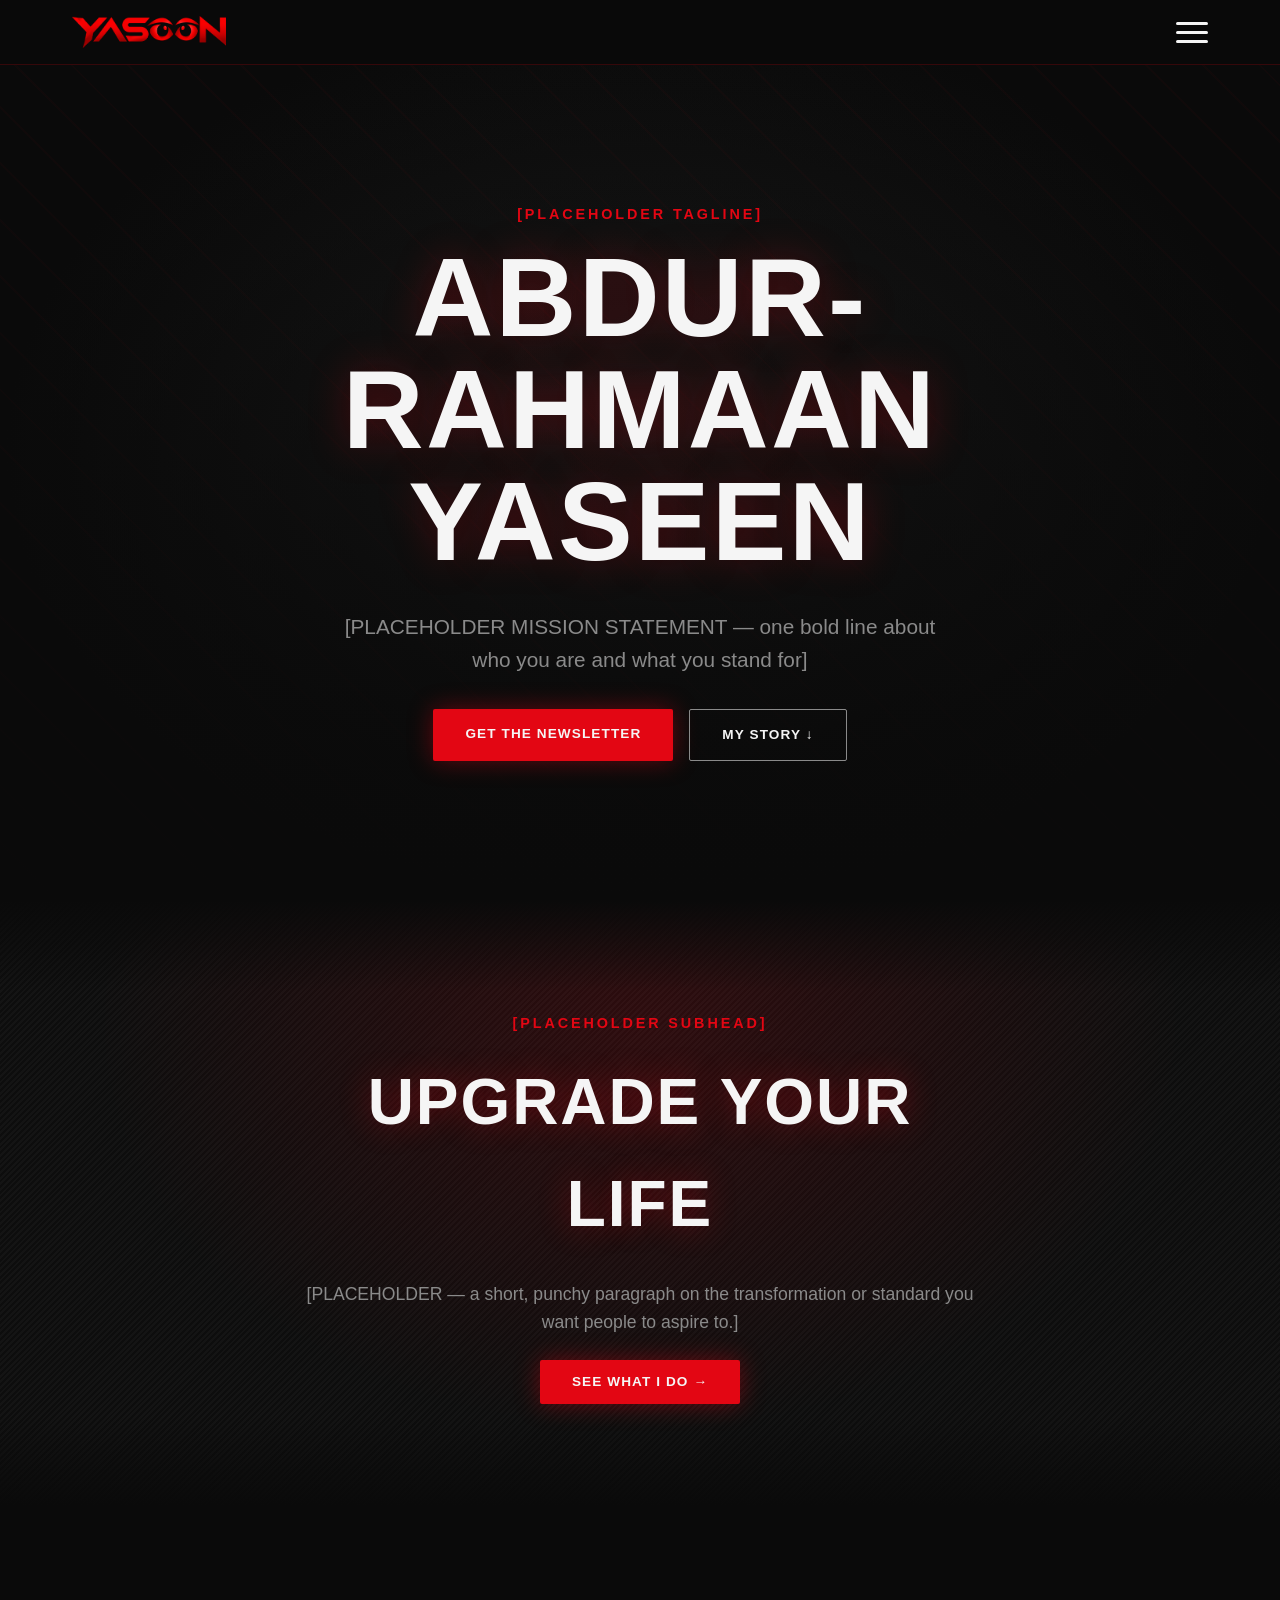
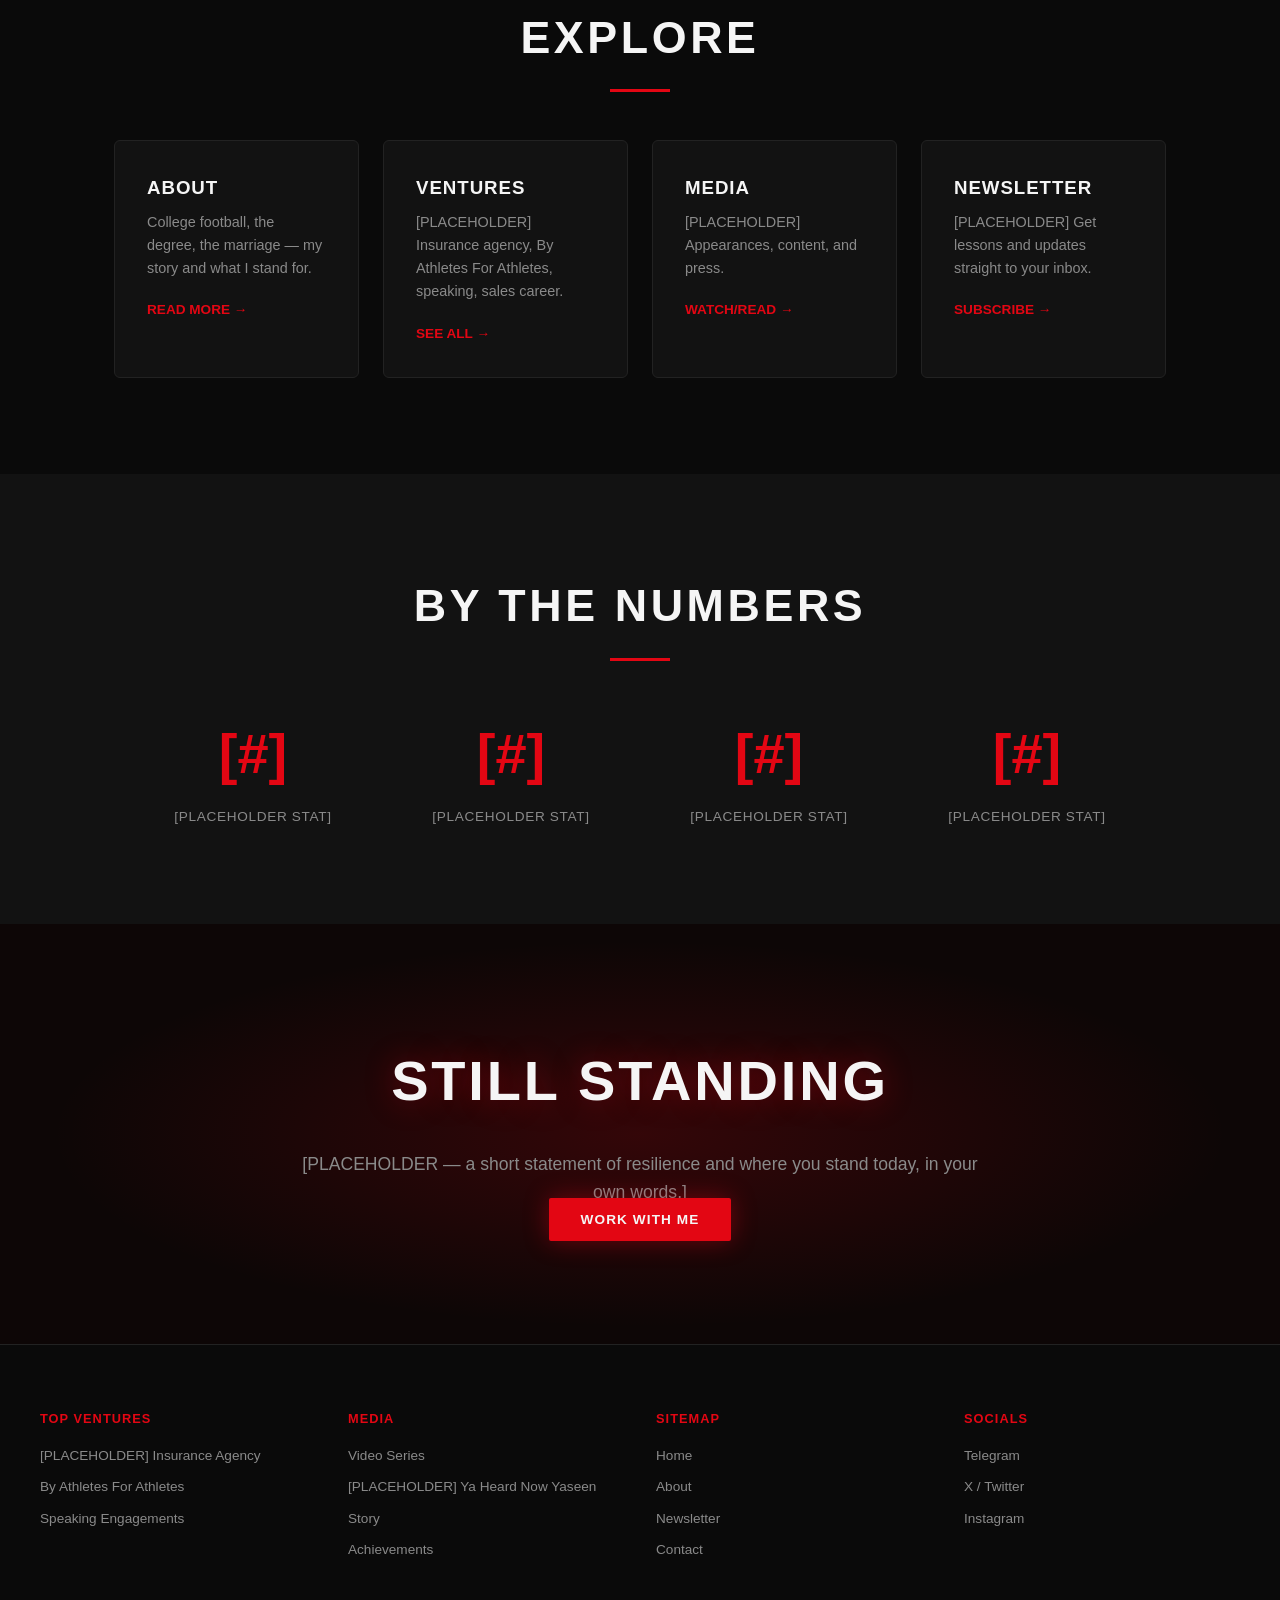
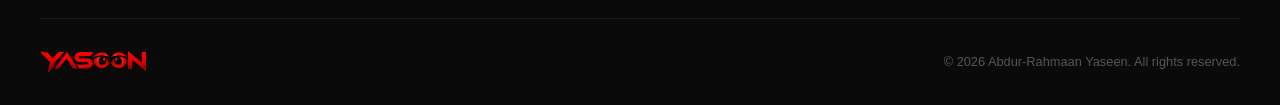
==== index.html @ 21b54020 "Replace nav links with hamburger dropdown menu in header" ====
<!DOCTYPE html>
<html lang="en">
<head>
<meta charset="UTF-8">
<meta name="viewport" content="width=device-width, initial-scale=1.0">
<title>Abdur-Rahmaan Yaseen</title>
<link rel="stylesheet" href="style.css">
<link rel="icon" type="image/svg+xml" href="assets/favicon.svg">
</head>
<body>

<header class="site-header">
  <div class="header-inner">
    <a class="logo" href="index.html"><img src="assets/logo.png" alt="YAS👀N" class="logo-img"></a>
    <button class="nav-toggle" aria-label="Toggle menu" aria-expanded="false">
      <span></span><span></span><span></span>
    </button>
    <nav class="main-nav">
      <a href="about.html">About</a>
      <a href="ventures.html">Ventures</a>
      <a href="media.html">Media</a>
      <a href="newsletter.html">Newsletter</a>
      <a href="contact.html" class="cta-link">Contact</a>
    </nav>
  </div>
</header>

<section id="top" class="hero">
  <div class="hero-overlay"></div>
  <div class="hero-content">
    <p class="eyebrow">[PLACEHOLDER TAGLINE]</p>
    <h1>ABDUR-RAHMAAN<br>YASEEN</h1>
    <p class="hero-mission">[PLACEHOLDER MISSION STATEMENT — one bold line about who you are and what you stand for]</p>
    <div class="hero-cta">
      <a href="newsletter.html" class="btn btn-primary">Get The Newsletter</a>
      <a href="about.html" class="btn btn-ghost">My Story ↓</a>
    </div>
  </div>
</section>

<section class="upgrade">
  <div class="upgrade-overlay"></div>
  <div class="upgrade-content">
    <p class="eyebrow">[PLACEHOLDER SUBHEAD]</p>
    <h2>UPGRADE YOUR LIFE</h2>
    <p class="upgrade-text">[PLACEHOLDER — a short, punchy paragraph on the transformation or standard you want people to aspire to.]</p>
    <a href="ventures.html" class="btn btn-primary">See What I Do →</a>
  </div>
</section>

<section class="nav-cards">
  <h2 class="section-title">Explore</h2>
  <div class="nav-card-grid">
    <a href="about.html" class="nav-card">
      <h3>About</h3>
      <p>College football, the degree, the marriage — my story and what I stand for.</p>
      <span class="nav-card-link">Read More →</span>
    </a>
    <a href="ventures.html" class="nav-card">
      <h3>Ventures</h3>
      <p>[PLACEHOLDER] Insurance agency, By Athletes For Athletes, speaking, sales career.</p>
      <span class="nav-card-link">See All →</span>
    </a>
    <a href="media.html" class="nav-card">
      <h3>Media</h3>
      <p>[PLACEHOLDER] Appearances, content, and press.</p>
      <span class="nav-card-link">Watch/Read →</span>
    </a>
    <a href="newsletter.html" class="nav-card">
      <h3>Newsletter</h3>
      <p>[PLACEHOLDER] Get lessons and updates straight to your inbox.</p>
      <span class="nav-card-link">Subscribe →</span>
    </a>
  </div>
</section>

<section id="achievements" class="achievements">
  <h2 class="section-title">By The Numbers</h2>
  <div class="stat-grid">
    <div class="stat"><span class="stat-num">[#]</span><span class="stat-label">[PLACEHOLDER STAT]</span></div>
    <div class="stat"><span class="stat-num">[#]</span><span class="stat-label">[PLACEHOLDER STAT]</span></div>
    <div class="stat"><span class="stat-num">[#]</span><span class="stat-label">[PLACEHOLDER STAT]</span></div>
    <div class="stat"><span class="stat-num">[#]</span><span class="stat-label">[PLACEHOLDER STAT]</span></div>
  </div>
</section>

<section class="reaffirm">
  <div class="reaffirm-overlay"></div>
  <div class="reaffirm-content">
    <h2>STILL STANDING</h2>
    <p class="reaffirm-text">[PLACEHOLDER — a short statement of resilience and where you stand today, in your own words.]</p>
    <a href="contact.html" class="btn btn-primary">Work With Me</a>
  </div>
</section>

<footer class="site-footer">
  <div class="footer-inner">
    <div class="footer-col">
      <h4>Top Ventures</h4>
      <a href="ventures.html">[PLACEHOLDER] Insurance Agency</a>
      <a href="https://byathletesforathletes.com" target="_blank" rel="noopener">By Athletes For Athletes</a>
      <a href="ventures.html">Speaking Engagements</a>
    </div>
    <div class="footer-col">
      <h4>Media</h4>
      <a href="media.html">Video Series</a>
      <a href="media.html#yhys">[PLACEHOLDER] Ya Heard Now Yaseen</a>
      <a href="about.html">Story</a>
      <a href="index.html#achievements">Achievements</a>
    </div>
    <div class="footer-col">
      <h4>Sitemap</h4>
      <a href="index.html">Home</a>
      <a href="about.html">About</a>
      <a href="newsletter.html">Newsletter</a>
      <a href="contact.html">Contact</a>
    </div>
    <div class="footer-col">
      <h4>Socials</h4>
      <a href="https://t.me/abdurryaseen" target="_blank" rel="noopener">Telegram</a>
      <a href="https://x.com/abdurryaseen" target="_blank" rel="noopener">X / Twitter</a>
      <a href="https://instagram.com/abdurryaseen" target="_blank" rel="noopener">Instagram</a>
    </div>
  </div>
  <div class="footer-bottom">
    <span class="logo"><img src="assets/logo.png" alt="YAS👀N" class="logo-img"></span>
    <span class="copyright">© <span id="year"></span> Abdur-Rahmaan Yaseen. All rights reserved.</span>
  </div>
</footer>

<script src="script.js"></script>
</body>
</html>
---- style.css ----
:root {
  --black: #0a0a0a;
  --dark: #121212;
  --crimson: #e30613;
  --crimson-dim: #8a0410;
  --gray: #8a8a8a;
  --white: #f5f5f5;
}

* { margin: 0; padding: 0; box-sizing: border-box; }

body {
  background: var(--black);
  color: var(--white);
  font-family: 'Helvetica Neue', Arial, sans-serif;
  line-height: 1.6;
}

.section-title {
  text-align: center;
  font-size: clamp(1.8rem, 4vw, 2.8rem);
  text-transform: uppercase;
  letter-spacing: 0.08em;
  margin-bottom: 3rem;
  position: relative;
}

.section-title::after {
  content: "";
  display: block;
  width: 60px;
  height: 3px;
  background: var(--crimson);
  margin: 1rem auto 0;
}

/* Header */
.site-header {
  position: fixed;
  top: 0; left: 0; right: 0;
  z-index: 100;
  background: rgba(10,10,10,0.85);
  backdrop-filter: blur(6px);
  border-bottom: 1px solid rgba(227,6,19,0.2);
}

.header-inner {
  max-width: 1200px;
  margin: 0 auto;
  display: flex;
  align-items: center;
  justify-content: space-between;
  padding: 1rem 2rem;
}

.logo {
  font-weight: 800;
  letter-spacing: 0.1em;
  color: var(--white);
  text-decoration: none;
  font-size: 1.1rem;
  display: inline-flex;
  align-items: center;
}

.logo-img {
  height: 32px;
  width: auto;
  display: block;
}

.footer-bottom .logo-img { height: 22px; }

.nav-toggle {
  display: flex;
  flex-direction: column;
  justify-content: center;
  gap: 6px;
  width: 32px;
  height: 24px;
  background: none;
  border: none;
  padding: 0;
  cursor: pointer;
  z-index: 110;
}

.nav-toggle span {
  display: block;
  width: 100%;
  height: 3px;
  background: var(--white);
  border-radius: 2px;
  transition: transform 0.25s ease, opacity 0.2s ease;
}

.nav-toggle.open span:nth-child(1) { transform: translateY(9px) rotate(45deg); }
.nav-toggle.open span:nth-child(2) { opacity: 0; }
.nav-toggle.open span:nth-child(3) { transform: translateY(-9px) rotate(-45deg); }

.main-nav {
  position: absolute;
  top: 100%;
  left: 0;
  right: 0;
  display: none;
  flex-direction: column;
  align-items: stretch;
  background: rgba(10,10,10,0.97);
  backdrop-filter: blur(8px);
  border-bottom: 1px solid rgba(227,6,19,0.2);
  padding: 0.5rem 0 1rem;
}

.main-nav.open { display: flex; }

.main-nav a {
  color: var(--gray);
  text-decoration: none;
  margin-left: 0;
  padding: 0.9rem 2rem;
  font-size: 0.9rem;
  text-transform: uppercase;
  letter-spacing: 0.05em;
  text-align: center;
  transition: color 0.2s;
}

.main-nav a:hover,
.main-nav a.active { color: var(--white); }

.cta-link {
  color: var(--crimson) !important;
  font-weight: 700;
}

/* Hero */
.hero {
  min-height: 100vh;
  display: flex;
  align-items: center;
  justify-content: center;
  text-align: center;
  position: relative;
  background: radial-gradient(ellipse at center, #1a1a1a 0%, var(--black) 70%);
  padding: 6rem 1.5rem 2rem;
  overflow: hidden;
}

.hero-overlay {
  position: absolute;
  inset: 0;
  background:
    linear-gradient(180deg, rgba(10,10,10,0) 0%, var(--black) 100%),
    repeating-linear-gradient(45deg, rgba(227,6,19,0.03) 0px, rgba(227,6,19,0.03) 2px, transparent 2px, transparent 40px);
  pointer-events: none;
}

.hero-content {
  position: relative;
  z-index: 2;
  max-width: 800px;
}

.eyebrow {
  color: var(--crimson);
  text-transform: uppercase;
  letter-spacing: 0.2em;
  font-size: 0.9rem;
  font-weight: 700;
  margin-bottom: 1rem;
}

.hero h1 {
  font-size: clamp(3rem, 10vw, 7rem);
  font-weight: 900;
  letter-spacing: 0.02em;
  line-height: 1;
  text-shadow: 0 0 40px rgba(227,6,19,0.3);
}

.hero-mission {
  margin: 2rem auto;
  color: var(--gray);
  font-size: clamp(1rem, 2vw, 1.3rem);
  max-width: 600px;
}

.hero-cta {
  display: flex;
  gap: 1rem;
  justify-content: center;
  flex-wrap: wrap;
  margin-top: 2rem;
}

.btn {
  padding: 0.9rem 2rem;
  text-decoration: none;
  text-transform: uppercase;
  letter-spacing: 0.08em;
  font-weight: 700;
  font-size: 0.85rem;
  border-radius: 2px;
  transition: transform 0.2s, box-shadow 0.2s;
}

.btn-primary {
  background: var(--crimson);
  color: var(--white);
  box-shadow: 0 0 25px rgba(227,6,19,0.4);
}

.btn-primary:hover {
  transform: translateY(-2px);
  box-shadow: 0 0 35px rgba(227,6,19,0.6);
}

.btn-ghost {
  background: transparent;
  color: var(--white);
  border: 1px solid var(--gray);
}

.btn-ghost:hover { border-color: var(--white); }

/* Upgrade */
.upgrade {
  position: relative;
  padding: 7rem 1.5rem;
  text-align: center;
  overflow: hidden;
  background:
    radial-gradient(ellipse at 50% 20%, rgba(227,6,19,0.15), transparent 60%),
    repeating-linear-gradient(135deg, #141414 0px, #141414 2px, #0d0d0d 2px, #0d0d0d 4px);
}

.upgrade-overlay {
  position: absolute;
  inset: 0;
  background: linear-gradient(180deg, var(--black), transparent 15%, transparent 85%, var(--black));
  pointer-events: none;
}

.upgrade-content {
  position: relative;
  z-index: 2;
  max-width: 700px;
  margin: 0 auto;
}

.upgrade h2 {
  font-size: clamp(2.2rem, 6vw, 4rem);
  font-weight: 900;
  letter-spacing: 0.03em;
  margin: 0.5rem 0 1.5rem;
  text-shadow: 0 0 30px rgba(227,6,19,0.35);
}

.upgrade-text {
  color: var(--gray);
  font-size: 1.1rem;
  margin-bottom: 2rem;
}

/* Platform */
.platform {
  padding: 6rem 1.5rem;
  max-width: 1100px;
  margin: 0 auto;
  text-align: center;
}

.platform-sub {
  color: var(--gray);
  max-width: 600px;
  margin: -2rem auto 3rem;
}

.platform-grid {
  display: grid;
  grid-template-columns: repeat(auto-fit, minmax(240px, 1fr));
  gap: 1.5rem;
  margin-bottom: 2.5rem;
}

.platform-card {
  background: var(--dark);
  border: 1px solid #222;
  border-left: 3px solid var(--crimson);
  border-radius: 4px;
  padding: 1.75rem;
  text-align: left;
}

.platform-card h3 {
  text-transform: uppercase;
  margin-bottom: 0.5rem;
  letter-spacing: 0.03em;
}

.platform-card p { color: var(--gray); }

.platform-cta { display: inline-block; }

/* Reaffirm */
.reaffirm {
  position: relative;
  padding: 7rem 1.5rem;
  text-align: center;
  overflow: hidden;
  background: #0d0606;
}

.reaffirm-overlay {
  position: absolute;
  inset: 0;
  background: radial-gradient(ellipse at 50% 50%, rgba(227,6,19,0.18), transparent 65%);
  pointer-events: none;
}

.reaffirm-content {
  position: relative;
  z-index: 2;
  max-width: 700px;
  margin: 0 auto;
}

.reaffirm h2 {
  font-size: clamp(2rem, 5vw, 3.5rem);
  font-weight: 900;
  letter-spacing: 0.05em;
  margin-bottom: 1.5rem;
  text-shadow: 0 0 30px rgba(227,6,19,0.4);
}

.reaffirm-text {
  color: var(--gray);
  font-size: 1.1rem;
}

/* Timeline */
.timeline {
  padding: 6rem 1.5rem;
  max-width: 1000px;
  margin: 0 auto;
}

.timeline-track {
  position: relative;
  padding-left: 2rem;
  border-left: 2px solid var(--crimson-dim);
}

.timeline-item {
  position: relative;
  margin-bottom: 3rem;
}

.timeline-item::before {
  content: "";
  position: absolute;
  left: -2.45rem;
  top: 0.3rem;
  width: 12px;
  height: 12px;
  border-radius: 50%;
  background: var(--crimson);
  box-shadow: 0 0 12px rgba(227,6,19,0.7);
}

.year {
  display: inline-block;
  color: var(--crimson);
  font-weight: 800;
  letter-spacing: 0.1em;
  margin-bottom: 0.5rem;
}

.timeline-card {
  background: var(--dark);
  border: 1px solid #222;
  border-radius: 6px;
  padding: 1.5rem;
}

.timeline-card h3 {
  text-transform: uppercase;
  letter-spacing: 0.03em;
  margin-bottom: 0.5rem;
}

.timeline-card p { color: var(--gray); }

/* Achievements */
.achievements {
  background: var(--dark);
  padding: 6rem 1.5rem;
}

.stat-grid {
  max-width: 1000px;
  margin: 0 auto;
  display: grid;
  grid-template-columns: repeat(auto-fit, minmax(180px, 1fr));
  gap: 2rem;
  text-align: center;
}

.stat-num {
  display: block;
  font-size: clamp(2.2rem, 5vw, 3.5rem);
  font-weight: 900;
  color: var(--crimson);
}

.stat-label {
  display: block;
  margin-top: 0.5rem;
  text-transform: uppercase;
  letter-spacing: 0.05em;
  color: var(--gray);
  font-size: 0.85rem;
}

/* Mission */
.mission {
  padding: 6rem 1.5rem;
  text-align: center;
  background: linear-gradient(180deg, var(--black), #150505);
}

.mission-inner { max-width: 750px; margin: 0 auto; }

.mission-text {
  font-size: clamp(1.1rem, 2.2vw, 1.5rem);
  color: var(--white);
  font-style: italic;
}

/* Programs */
.programs {
  padding: 6rem 1.5rem;
  max-width: 1200px;
  margin: 0 auto;
}

.program-grid {
  display: grid;
  grid-template-columns: repeat(auto-fit, minmax(260px, 1fr));
  gap: 1.5rem;
}

.program-card {
  display: block;
  background: var(--dark);
  border: 1px solid #222;
  border-radius: 6px;
  padding: 2rem;
  text-decoration: none;
  color: var(--white);
  transition: border-color 0.2s, transform 0.2s;
}

.program-card:hover {
  border-color: var(--crimson);
  transform: translateY(-3px);
}

.program-card h3 {
  text-transform: uppercase;
  margin-bottom: 0.5rem;
}

.program-card p { color: var(--gray); margin-bottom: 1rem; }

.program-link {
  color: var(--crimson);
  font-weight: 700;
  font-size: 0.85rem;
  text-transform: uppercase;
}

/* Exclusive */
.exclusive {
  padding: 6rem 1.5rem;
  max-width: 1200px;
  margin: 0 auto;
  text-align: center;
}

.exclusive-sub {
  color: var(--gray);
  max-width: 600px;
  margin: -2rem auto 3rem;
}

.exclusive-grid {
  display: grid;
  grid-template-columns: repeat(auto-fit, minmax(240px, 1fr));
  gap: 1.5rem;
}

.exclusive-card {
  background: var(--dark);
  border: 1px solid #222;
  border-radius: 6px;
  overflow: hidden;
  text-align: left;
  transition: border-color 0.2s;
}

.exclusive-card:hover { border-color: var(--crimson); }

.exclusive-thumb {
  aspect-ratio: 16 / 9;
  background: repeating-linear-gradient(45deg, #1a1a1a 0px, #1a1a1a 10px, #141414 10px, #141414 20px);
  border-bottom: 1px solid #222;
}

.exclusive-card h3 {
  padding: 1rem 1.25rem;
  text-transform: uppercase;
  font-size: 0.95rem;
  letter-spacing: 0.03em;
}

/* Card Columns */
.card-columns {
  display: grid;
  grid-template-columns: repeat(auto-fit, minmax(220px, 1fr));
  gap: 1px;
  background: #222;
  border-top: 1px solid #222;
  border-bottom: 1px solid #222;
}

.col-card {
  background: var(--black);
  padding: 3rem 2rem;
  text-align: center;
}

.col-card h3 {
  color: var(--crimson);
  text-transform: uppercase;
  letter-spacing: 0.1em;
  font-size: 0.95rem;
  margin-bottom: 1rem;
}

.col-card p {
  color: var(--gray);
  font-size: 0.9rem;
}

/* Contact */
.contact {
  padding: 6rem 1.5rem;
  text-align: center;
  background: var(--dark);
}

.contact-sub {
  color: var(--gray);
  margin-bottom: 2rem;
}

.social-grid {
  display: flex;
  gap: 1rem;
  justify-content: center;
  flex-wrap: wrap;
}

.social-grid a {
  color: var(--white);
  text-decoration: none;
  border: 1px solid #333;
  padding: 0.8rem 1.6rem;
  border-radius: 2px;
  text-transform: uppercase;
  font-size: 0.85rem;
  letter-spacing: 0.05em;
  transition: border-color 0.2s, color 0.2s;
}

.social-grid a:hover {
  border-color: var(--crimson);
  color: var(--crimson);
}

/* Footer */
.site-footer {
  background: var(--black);
  border-top: 1px solid #222;
  padding: 4rem 1.5rem 2rem;
}

.footer-inner {
  max-width: 1200px;
  margin: 0 auto 3rem;
  display: grid;
  grid-template-columns: repeat(auto-fit, minmax(160px, 1fr));
  gap: 2rem;
}

.footer-col h4 {
  text-transform: uppercase;
  letter-spacing: 0.08em;
  font-size: 0.8rem;
  color: var(--crimson);
  margin-bottom: 1rem;
}

.footer-col a {
  display: block;
  color: var(--gray);
  text-decoration: none;
  font-size: 0.85rem;
  margin-bottom: 0.6rem;
}

.footer-col a:hover { color: var(--white); }

.footer-bottom {
  max-width: 1200px;
  margin: 0 auto;
  padding-top: 2rem;
  border-top: 1px solid #1a1a1a;
  display: flex;
  flex-wrap: wrap;
  gap: 1rem;
  align-items: center;
  justify-content: space-between;
}

.copyright {
  color: #555;
  font-size: 0.8rem;
}

/* Page Hero (sub-pages) */
.page-hero {
  position: relative;
  min-height: 45vh;
  display: flex;
  align-items: center;
  justify-content: center;
  text-align: center;
  overflow: hidden;
  padding: 8rem 1.5rem 3rem;
  background: radial-gradient(ellipse at center, #1a1a1a 0%, var(--black) 70%);
}

.page-hero-overlay {
  position: absolute;
  inset: 0;
  background: repeating-linear-gradient(45deg, rgba(227,6,19,0.03) 0px, rgba(227,6,19,0.03) 2px, transparent 2px, transparent 40px);
  pointer-events: none;
}

.page-hero-content {
  position: relative;
  z-index: 2;
  max-width: 700px;
}

.page-hero h1 {
  font-size: clamp(2.5rem, 7vw, 4.5rem);
  font-weight: 900;
  letter-spacing: 0.04em;
  text-shadow: 0 0 30px rgba(227,6,19,0.3);
}

.page-hero-sub {
  margin-top: 1.25rem;
  color: var(--gray);
  font-size: 1.05rem;
}

/* Nav Cards (home) */
.nav-cards {
  padding: 6rem 1.5rem;
  max-width: 1100px;
  margin: 0 auto;
}

.nav-card-grid {
  display: grid;
  grid-template-columns: repeat(auto-fit, minmax(230px, 1fr));
  gap: 1.5rem;
}

.nav-card {
  display: block;
  background: var(--dark);
  border: 1px solid #222;
  border-radius: 6px;
  padding: 2rem;
  text-decoration: none;
  color: var(--white);
  transition: border-color 0.2s, transform 0.2s;
}

.nav-card:hover {
  border-color: var(--crimson);
  transform: translateY(-3px);
}

.nav-card h3 {
  text-transform: uppercase;
  letter-spacing: 0.05em;
  margin-bottom: 0.5rem;
}

.nav-card p { color: var(--gray); margin-bottom: 1rem; font-size: 0.9rem; }

.nav-card-link {
  color: var(--crimson);
  font-weight: 700;
  font-size: 0.85rem;
  text-transform: uppercase;
}

/* Newsletter */
.newsletter-signup {
  padding: 6rem 1.5rem;
  display: flex;
  justify-content: center;
}

.newsletter-card {
  max-width: 500px;
  width: 100%;
  text-align: center;
}

.newsletter-sub {
  color: var(--gray);
  margin: -2rem auto 2rem;
}

.newsletter-form {
  display: flex;
  gap: 0.75rem;
  flex-wrap: wrap;
  justify-content: center;
}

.newsletter-form input[type="email"] {
  flex: 1;
  min-width: 220px;
  background: var(--dark);
  border: 1px solid #333;
  color: var(--white);
  padding: 0.9rem 1.2rem;
  border-radius: 2px;
  font-size: 0.95rem;
}

.newsletter-form input[type="email"]:focus {
  outline: none;
  border-color: var(--crimson);
}

.newsletter-form button { border: none; cursor: pointer; }

.newsletter-note {
  margin-top: 1.5rem;
  color: #555;
  font-size: 0.8rem;
}

/* Contact Page */
.contact-page {
  max-width: 1100px;
  margin: 0 auto;
  padding: 6rem 1.5rem;
  display: grid;
  grid-template-columns: 2fr 1fr;
  gap: 3rem;
}

.contact-form-card .section-title { text-align: left; }
.contact-form-card .section-title::after { margin-left: 0; }

.contact-form {
  display: flex;
  flex-direction: column;
  gap: 1rem;
}

.contact-form input,
.contact-form select,
.contact-form textarea {
  background: var(--dark);
  border: 1px solid #333;
  color: var(--white);
  padding: 0.9rem 1.2rem;
  border-radius: 2px;
  font-size: 0.95rem;
  font-family: inherit;
}

.contact-form input:focus,
.contact-form select:focus,
.contact-form textarea:focus {
  outline: none;
  border-color: var(--crimson);
}

.contact-form button {
  border: none;
  cursor: pointer;
  align-self: flex-start;
}

.contact-sidebar h3 {
  text-transform: uppercase;
  letter-spacing: 0.05em;
  margin-bottom: 1.5rem;
  color: var(--crimson);
  font-size: 1rem;
}

.social-grid.vertical {
  flex-direction: column;
  align-items: stretch;
}

.social-grid.vertical a { text-align: center; }

@media (max-width: 700px) {
  .footer-bottom { flex-direction: column; text-align: center; }
  .contact-page { grid-template-columns: 1fr; }
}
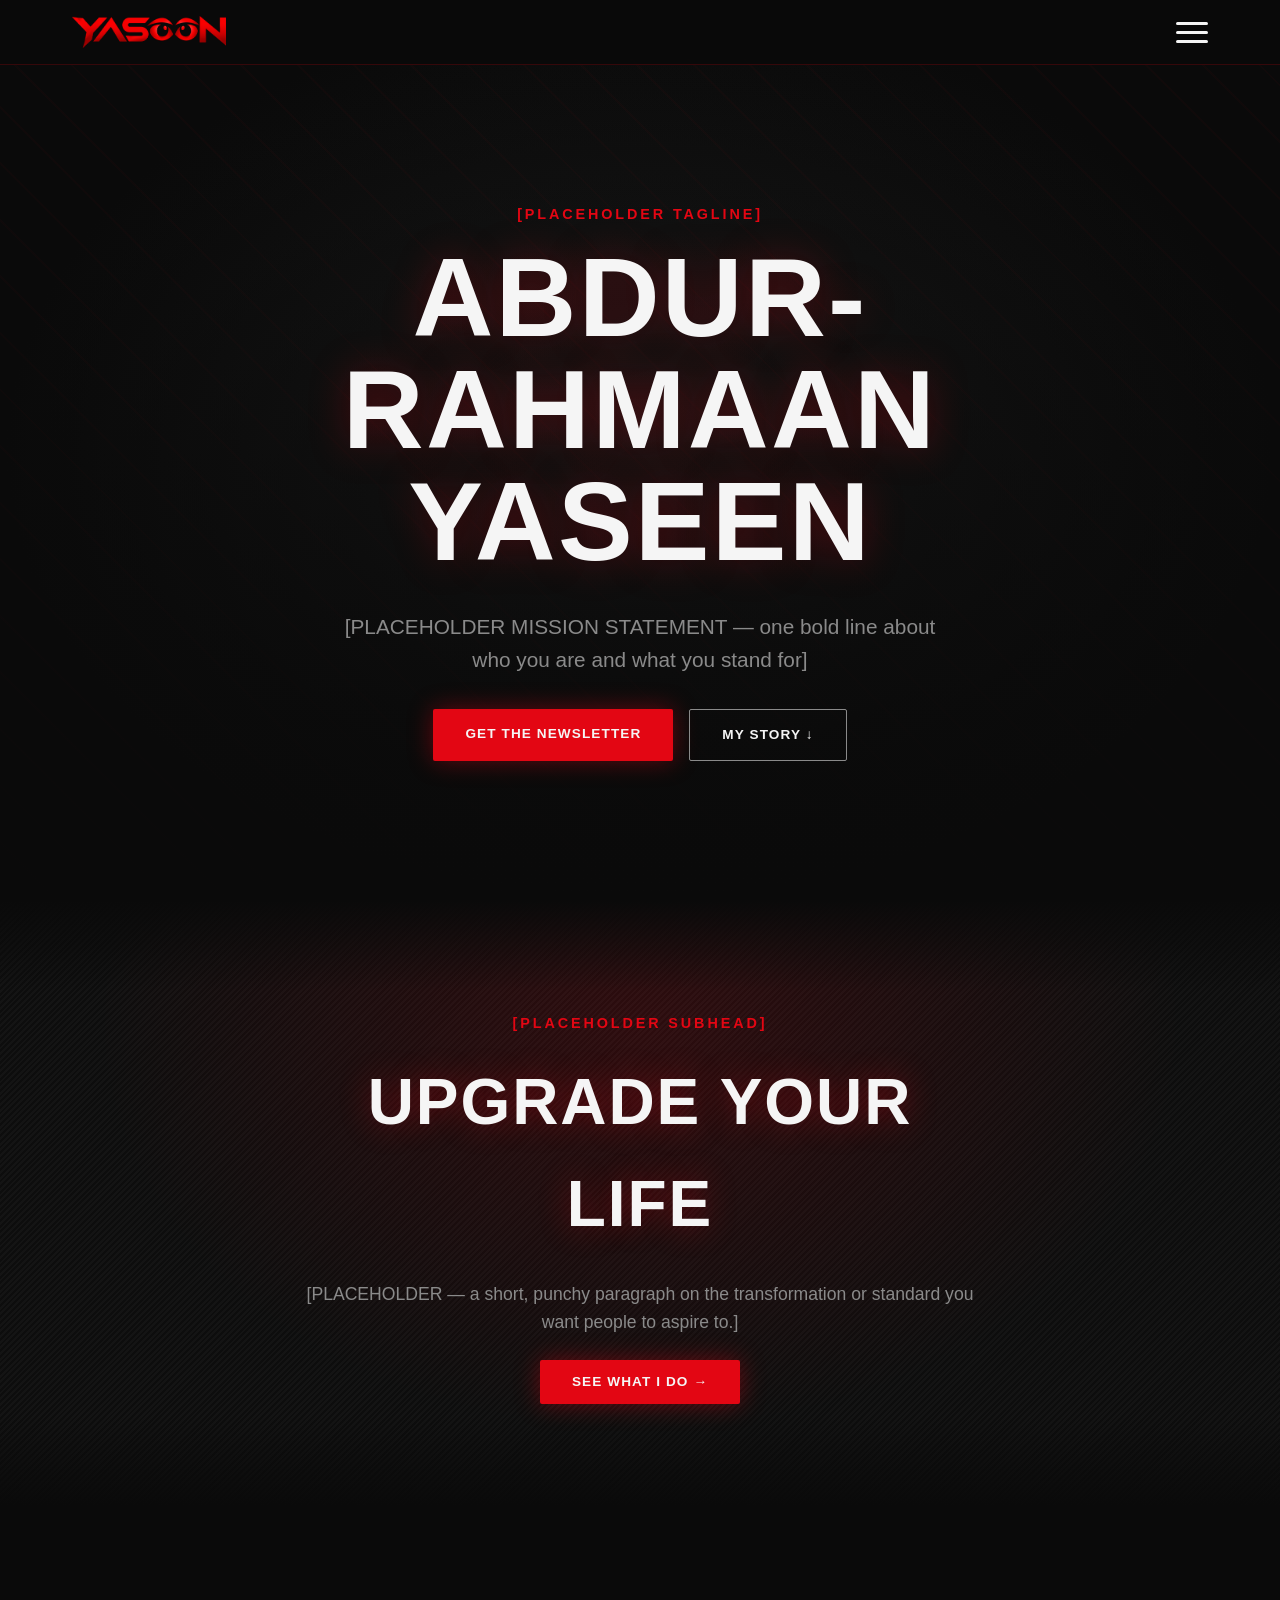
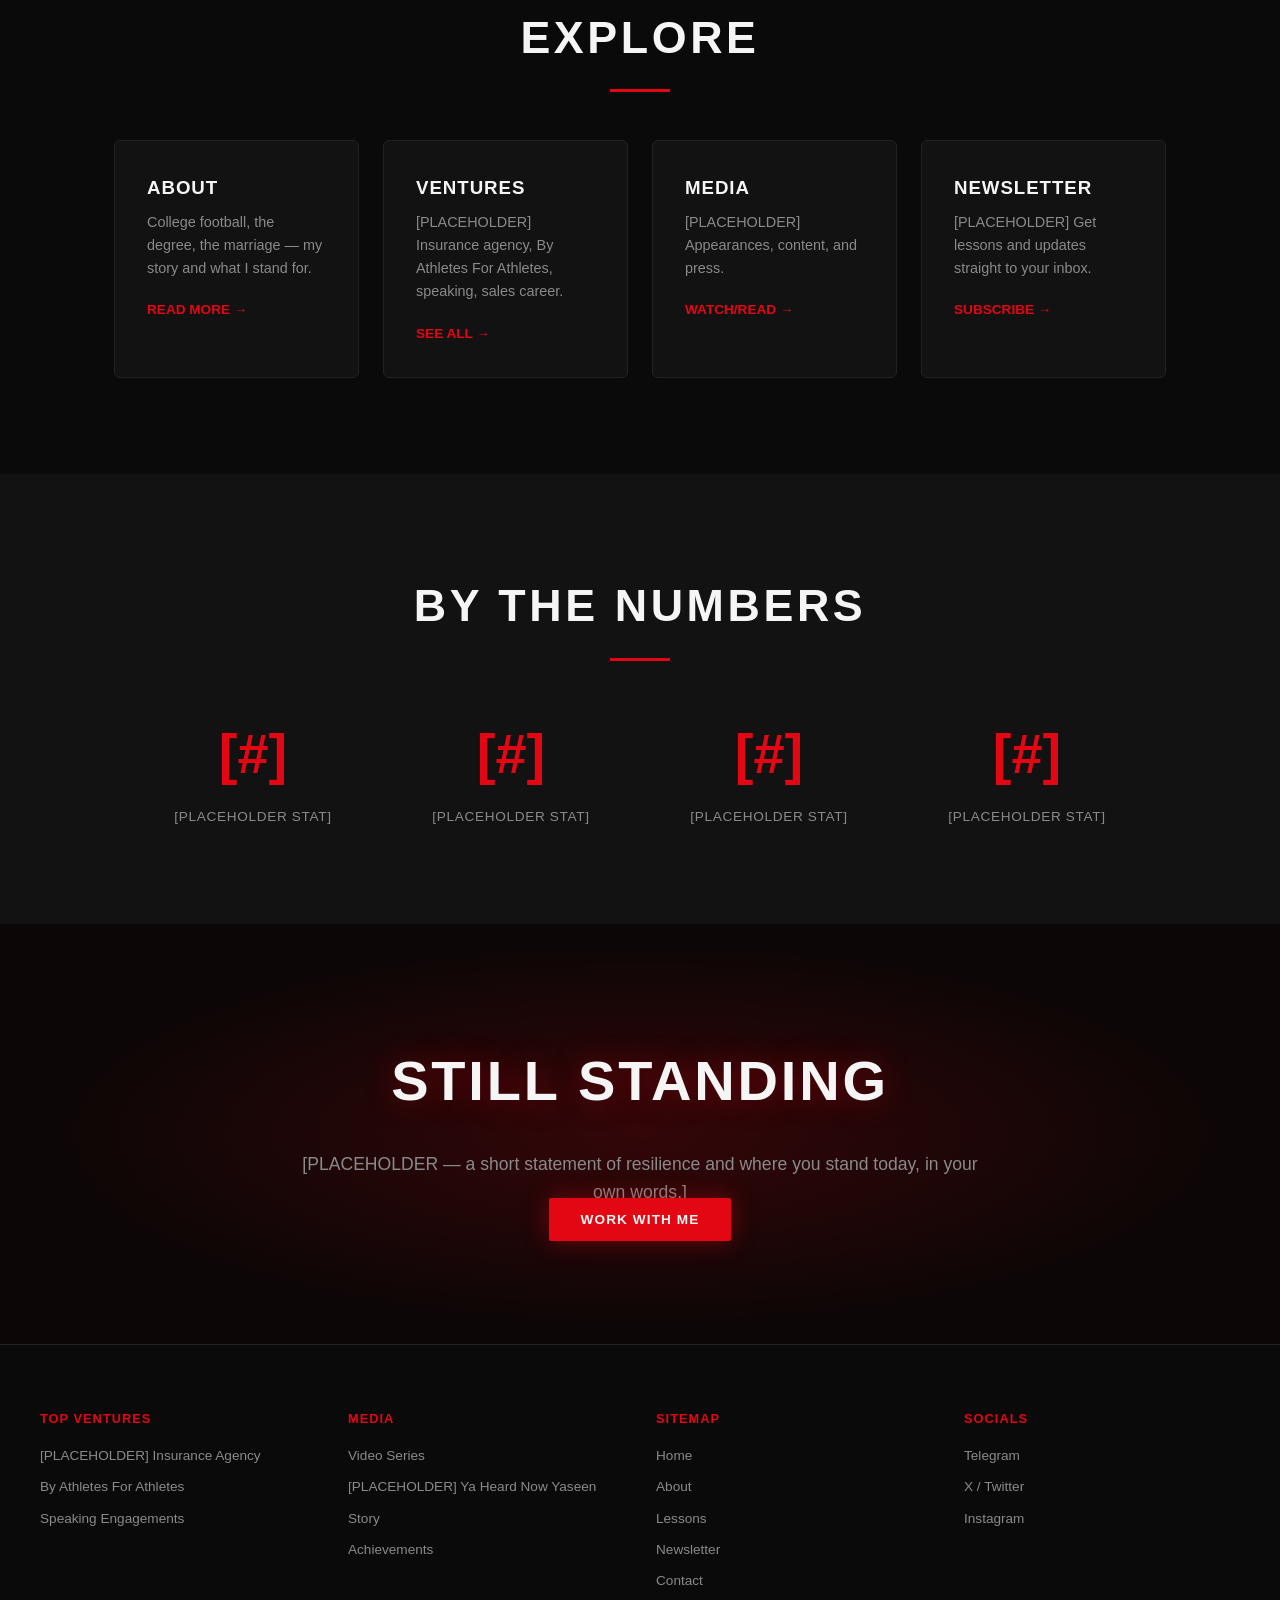
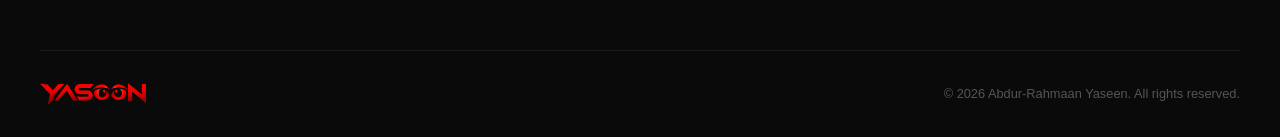
==== commit b3592a43: "Add Lessons Learned from D1 Athletics page and wire into nav/footer on all pages" ====
--- a/index.html
+++ b/index.html
@@ -17,6 +17,7 @@
     </button>
     <nav class="main-nav">
       <a href="about.html">About</a>
+      <a href="lessons.html">Lessons</a>
       <a href="ventures.html">Ventures</a>
       <a href="media.html">Media</a>
       <a href="newsletter.html">Newsletter</a>
@@ -112,6 +113,7 @@
       <h4>Sitemap</h4>
       <a href="index.html">Home</a>
       <a href="about.html">About</a>
+      <a href="lessons.html">Lessons</a>
       <a href="newsletter.html">Newsletter</a>
       <a href="contact.html">Contact</a>
     </div>
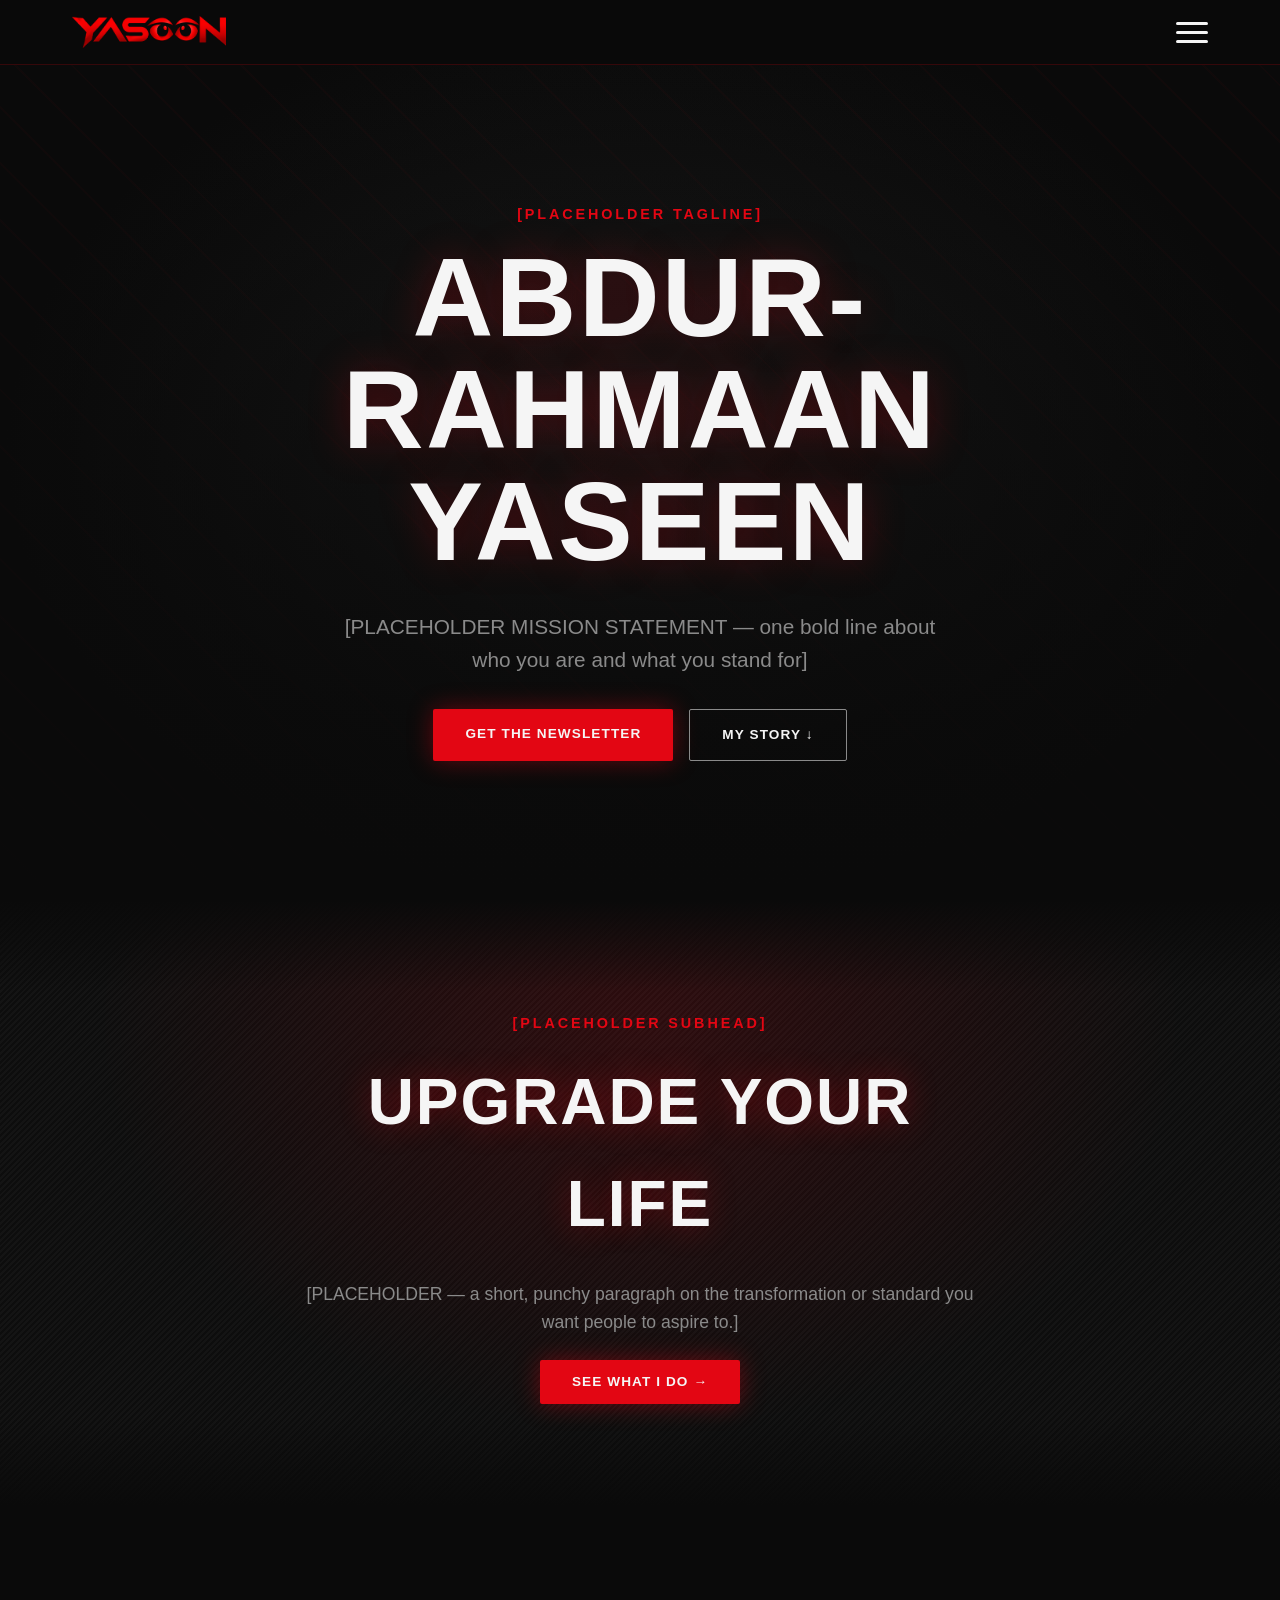
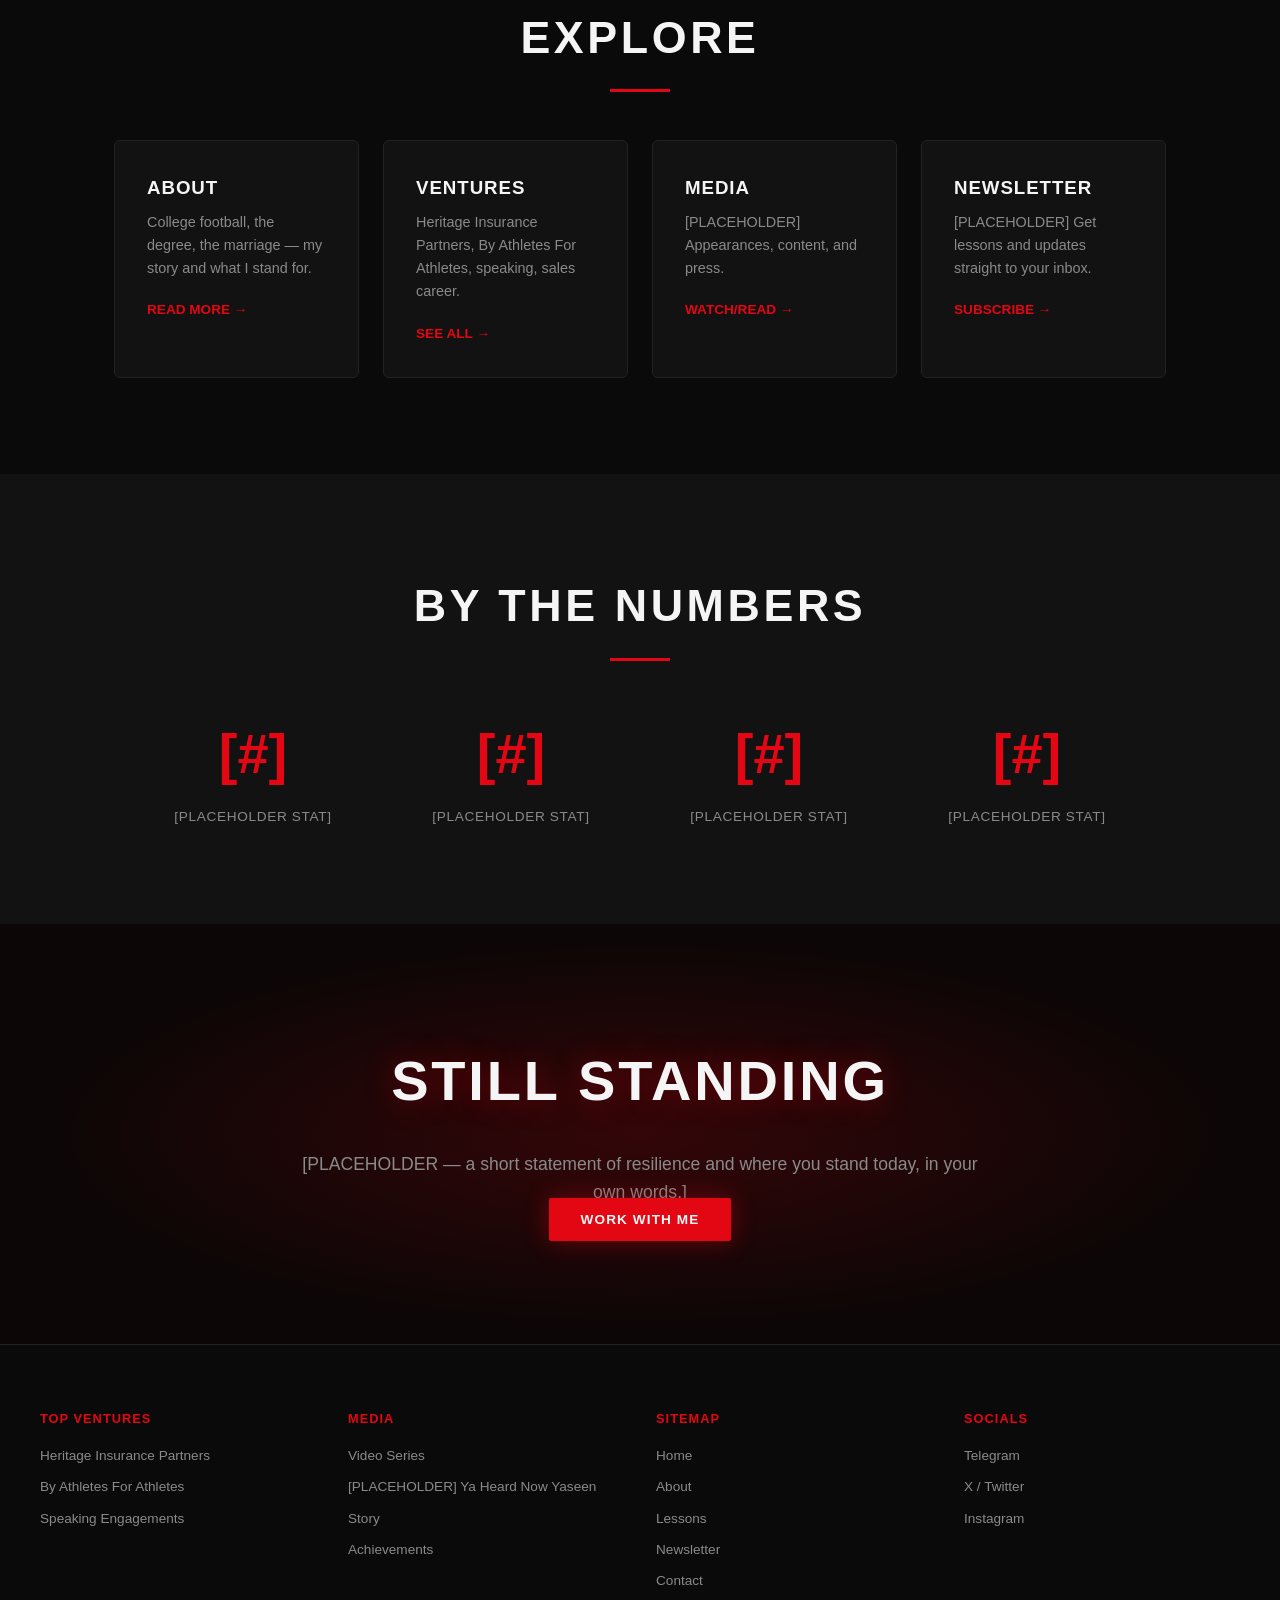
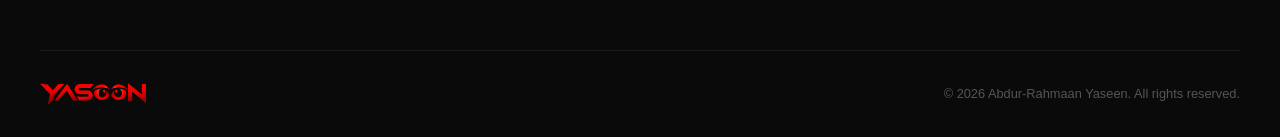
==== commit 197d8407: "Add real Heritage Insurance Partners content and links across all pages Replaces placeholder insuran" ====
--- a/index.html
+++ b/index.html
@@ -5,7 +5,9 @@
 <meta name="viewport" content="width=device-width, initial-scale=1.0">
 <title>Abdur-Rahmaan Yaseen</title>
 <link rel="stylesheet" href="style.css">
-<link rel="icon" type="image/svg+xml" href="assets/favicon.svg">
+<link rel="icon" type="image/png" sizes="32x32" href="assets/favicon-32.png">
+<link rel="icon" type="image/png" sizes="16x16" href="assets/favicon-16.png">
+<link rel="apple-touch-icon" href="assets/apple-touch-icon.png">
 </head>
 <body>
 
@@ -59,7 +61,7 @@
     </a>
     <a href="ventures.html" class="nav-card">
       <h3>Ventures</h3>
-      <p>[PLACEHOLDER] Insurance agency, By Athletes For Athletes, speaking, sales career.</p>
+      <p>Heritage Insurance Partners, By Athletes For Athletes, speaking, sales career.</p>
       <span class="nav-card-link">See All →</span>
     </a>
     <a href="media.html" class="nav-card">
@@ -98,7 +100,7 @@
   <div class="footer-inner">
     <div class="footer-col">
       <h4>Top Ventures</h4>
-      <a href="ventures.html">[PLACEHOLDER] Insurance Agency</a>
+      <a href="https://heritageinsurancepartners.org" target="_blank" rel="noopener">Heritage Insurance Partners</a>
       <a href="https://byathletesforathletes.com" target="_blank" rel="noopener">By Athletes For Athletes</a>
       <a href="ventures.html">Speaking Engagements</a>
     </div>
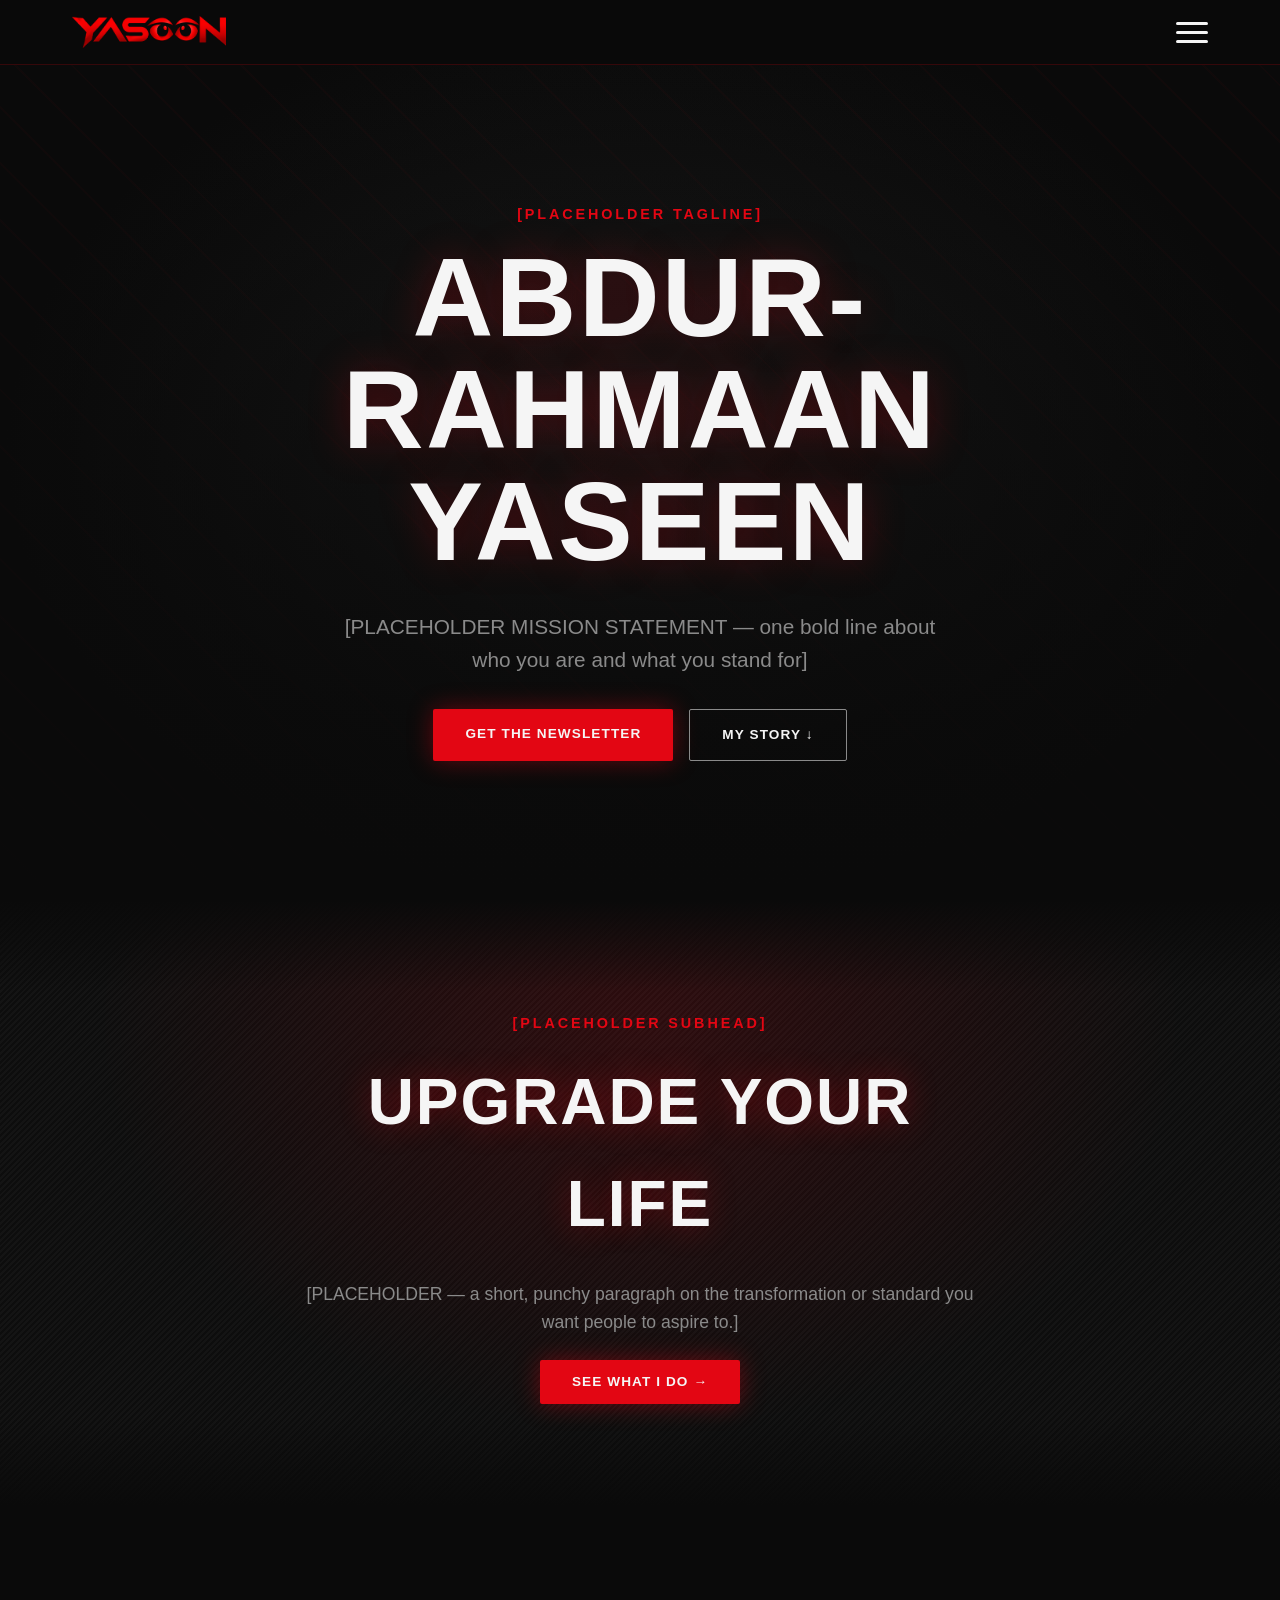
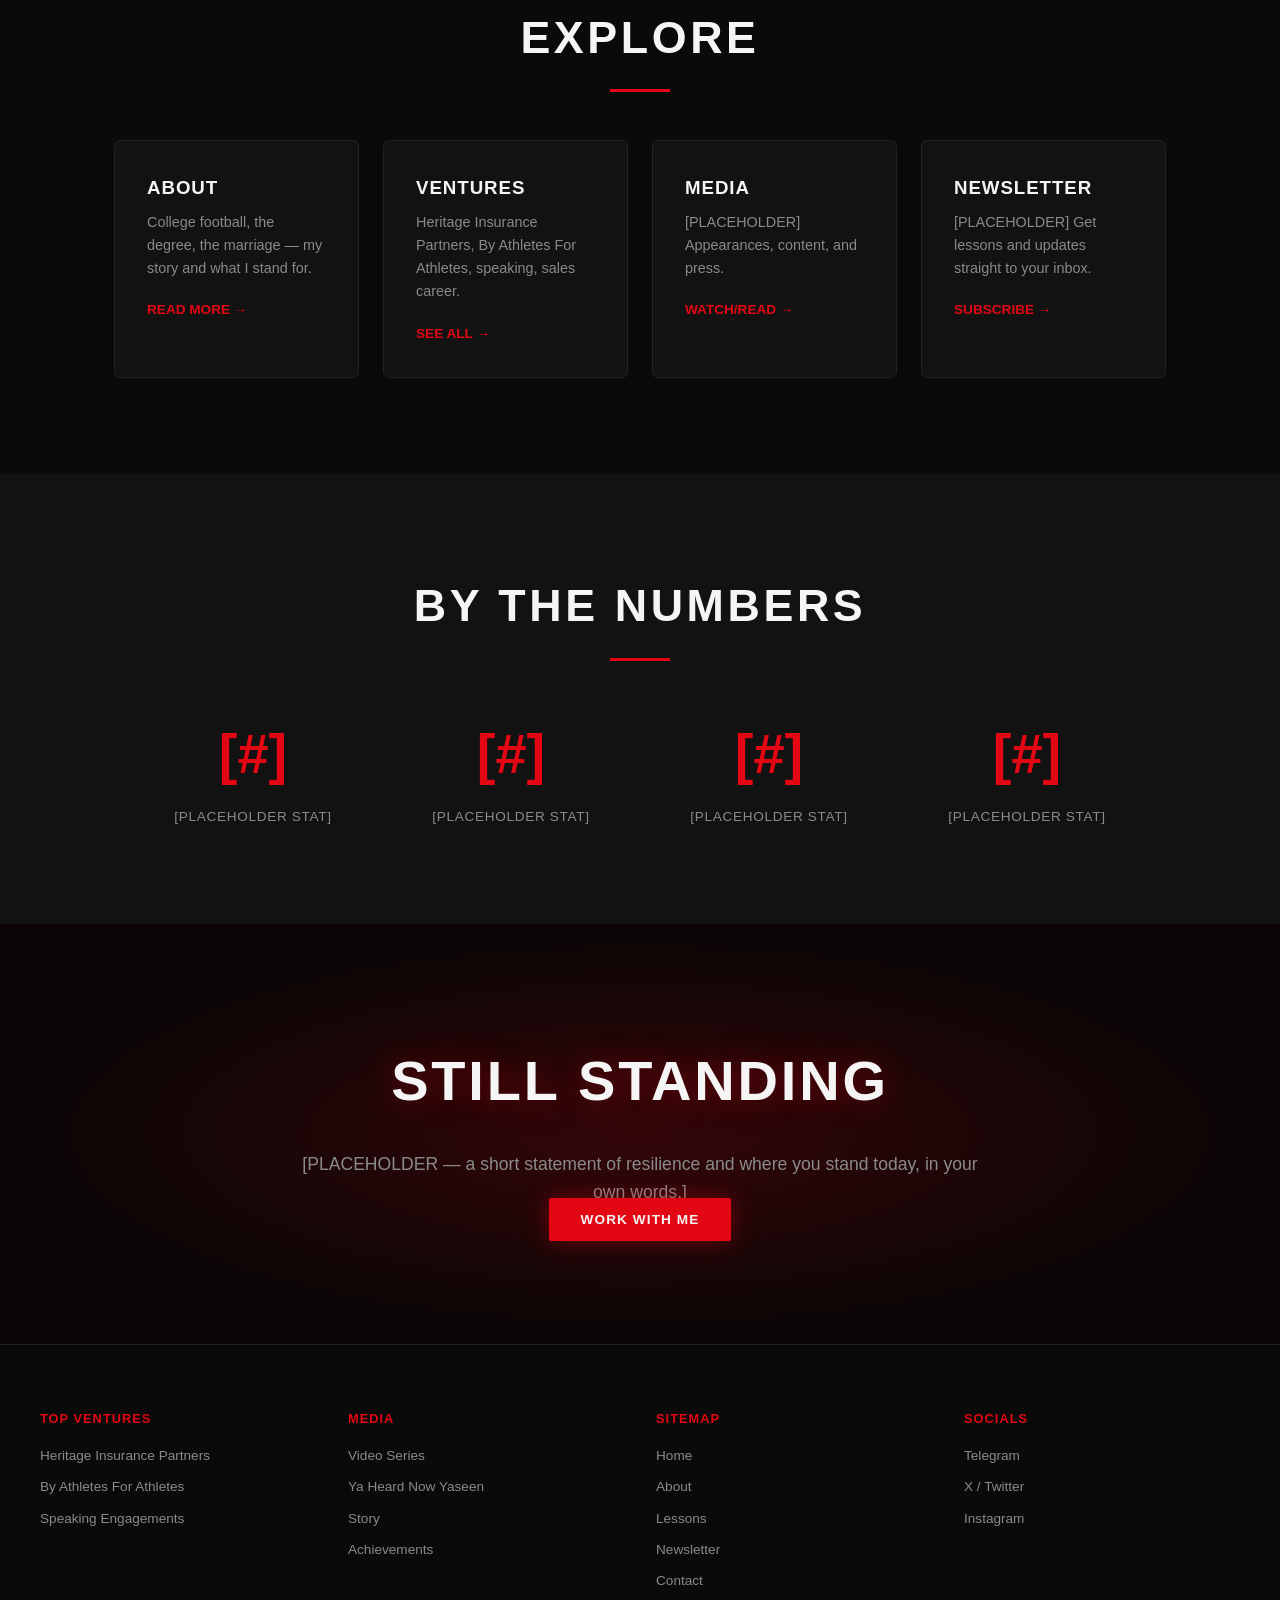
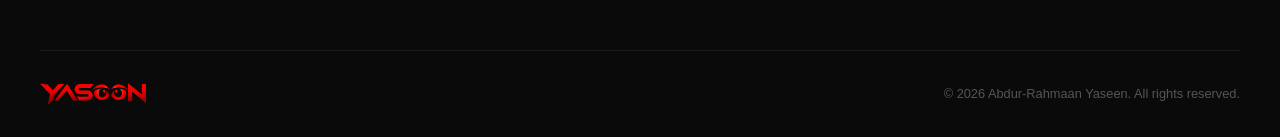
==== commit 15d45512: "Link Ya Heard Now Yaseen to real Rumble show URL Replaces the placeholder internal anchor and CTA te" ====
--- a/index.html
+++ b/index.html
@@ -107,7 +107,7 @@
     <div class="footer-col">
       <h4>Media</h4>
       <a href="media.html">Video Series</a>
-      <a href="media.html#yhys">[PLACEHOLDER] Ya Heard Now Yaseen</a>
+      <a href="https://rumble.com/yaheardnowyaseen" target="_blank" rel="noopener">Ya Heard Now Yaseen</a>
       <a href="about.html">Story</a>
       <a href="index.html#achievements">Achievements</a>
     </div>
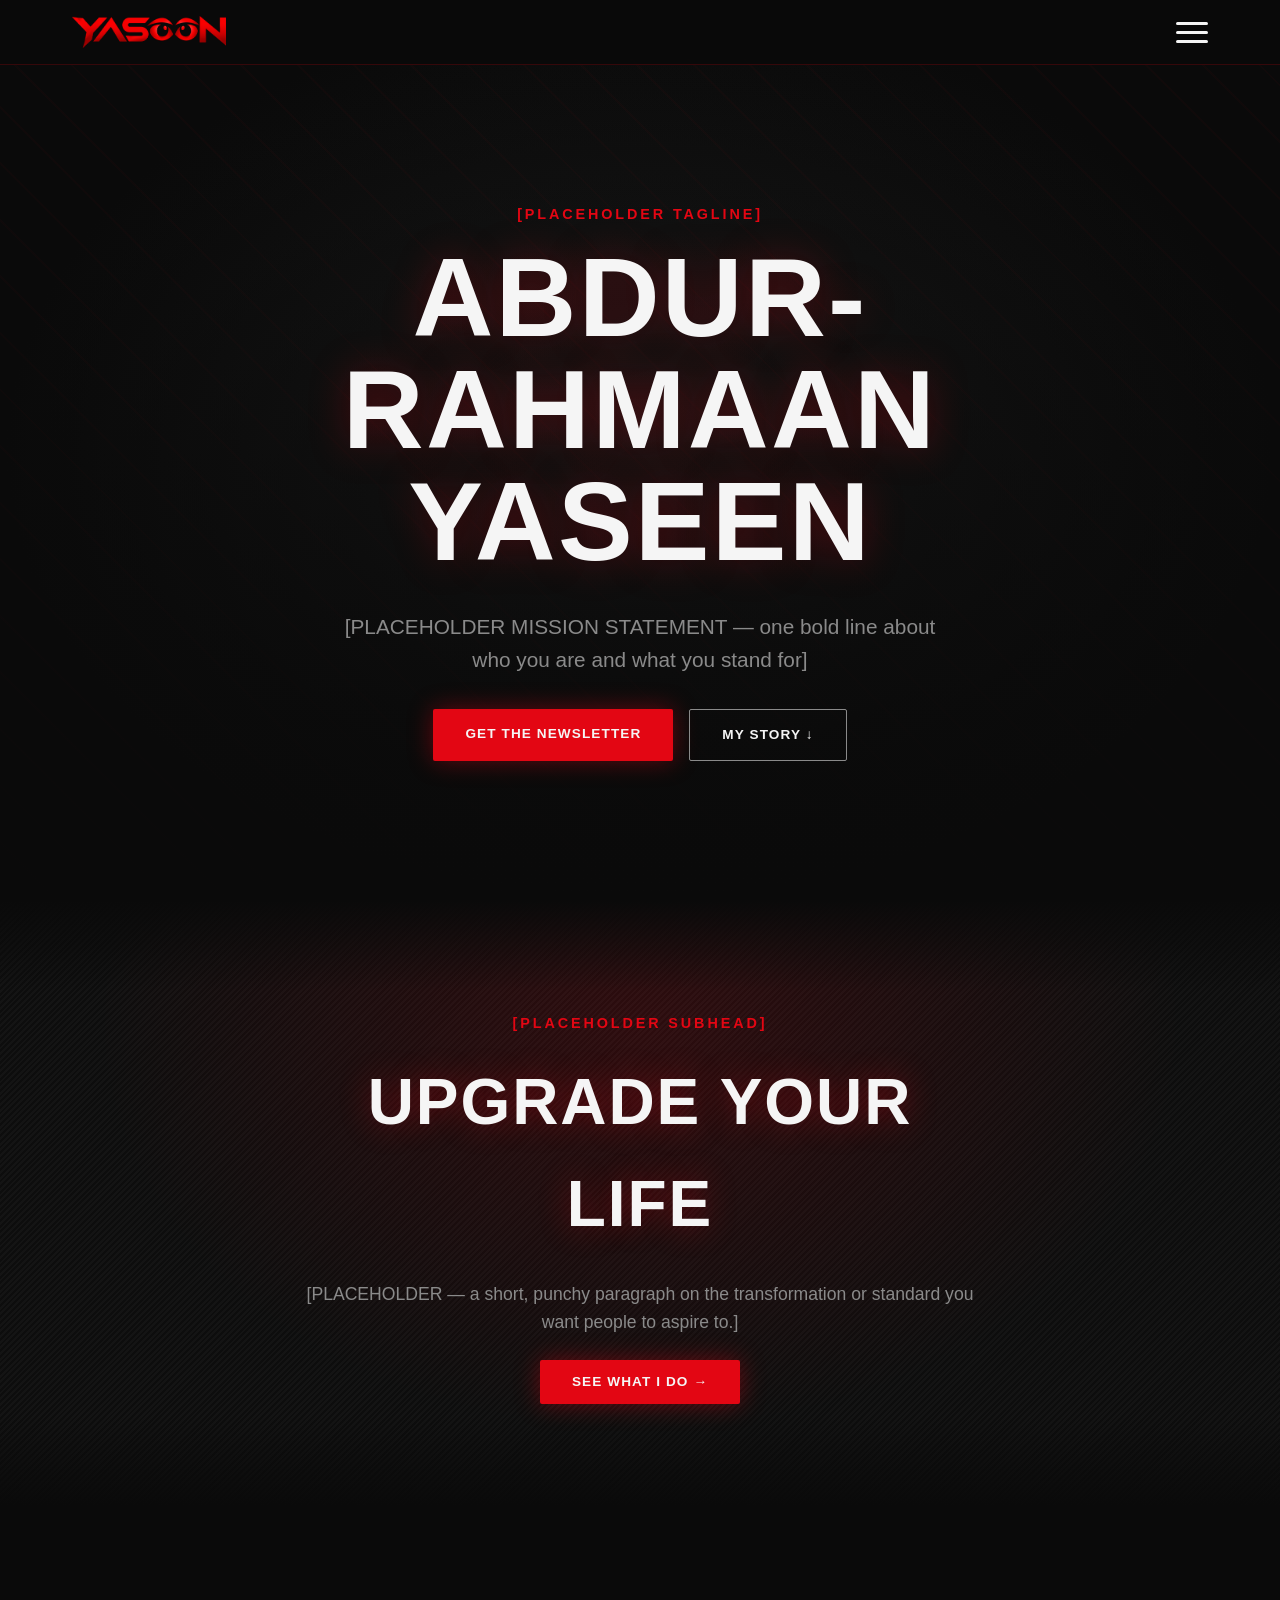
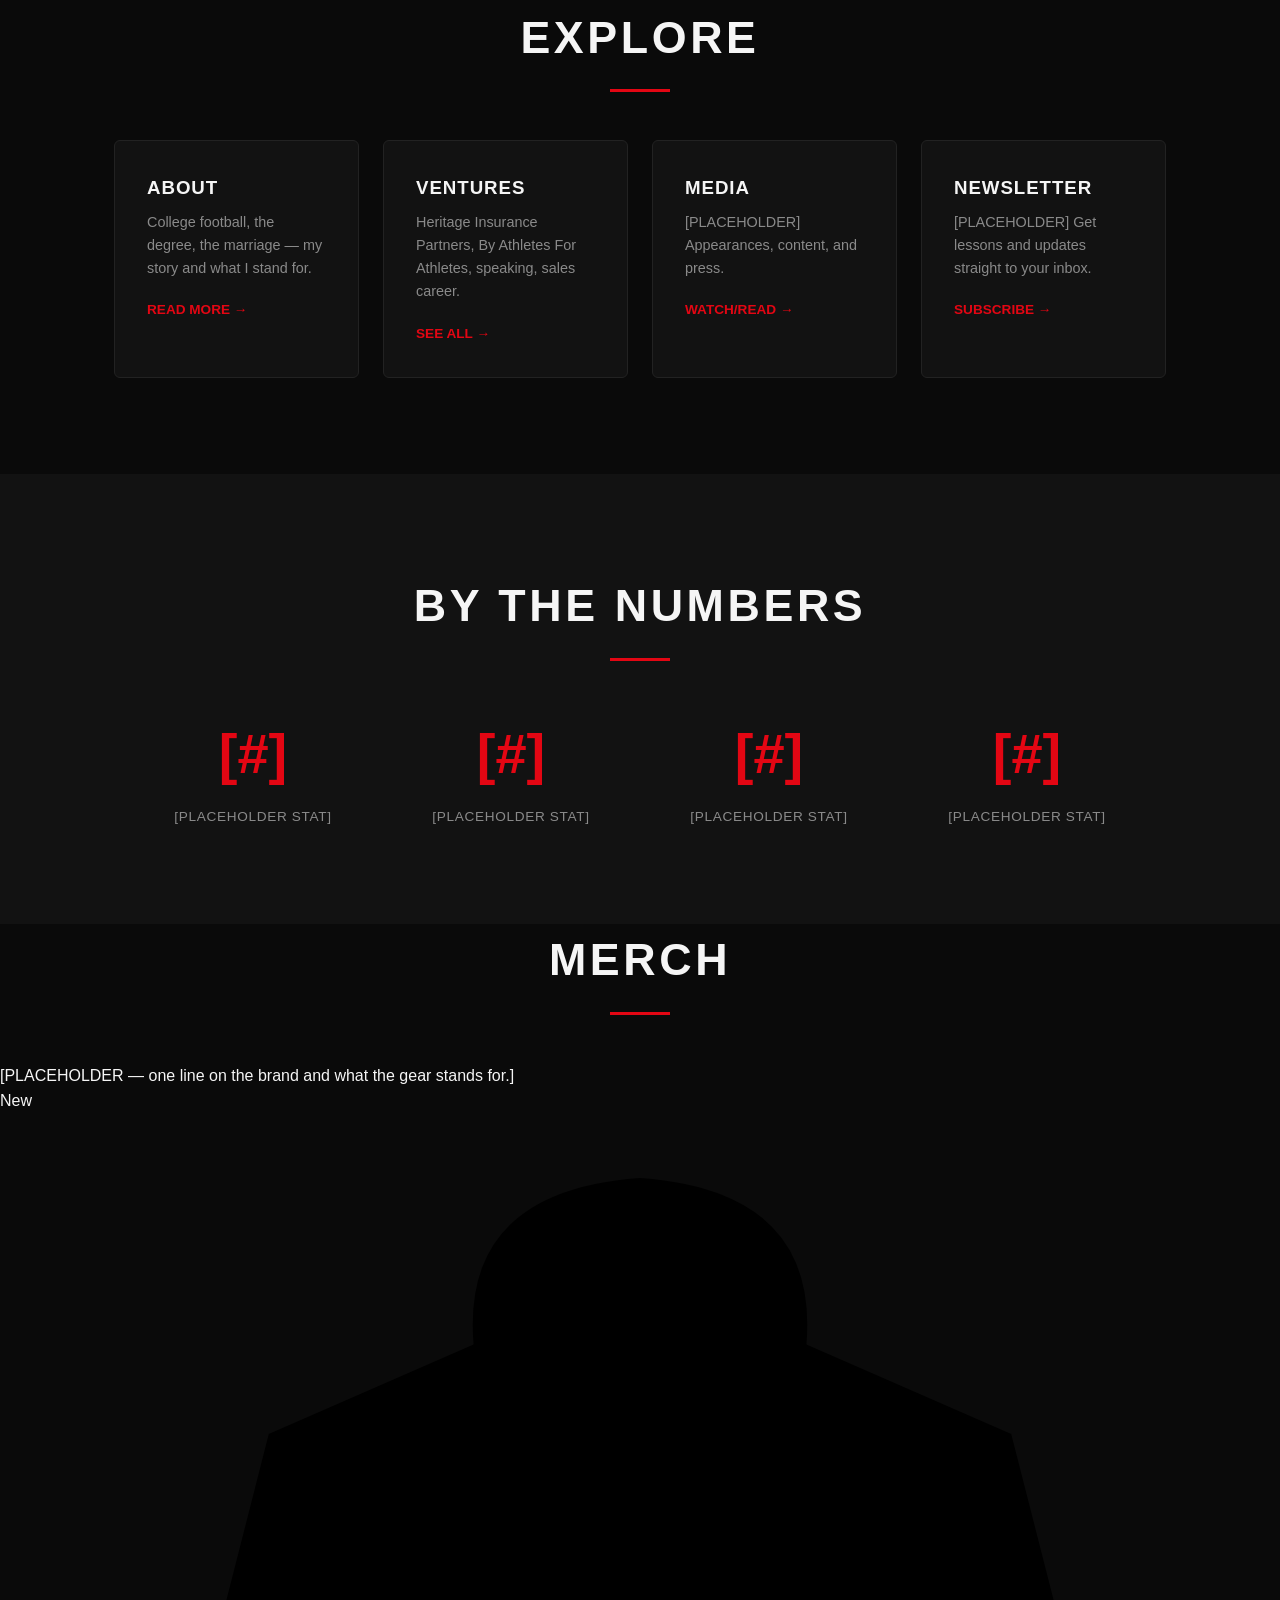
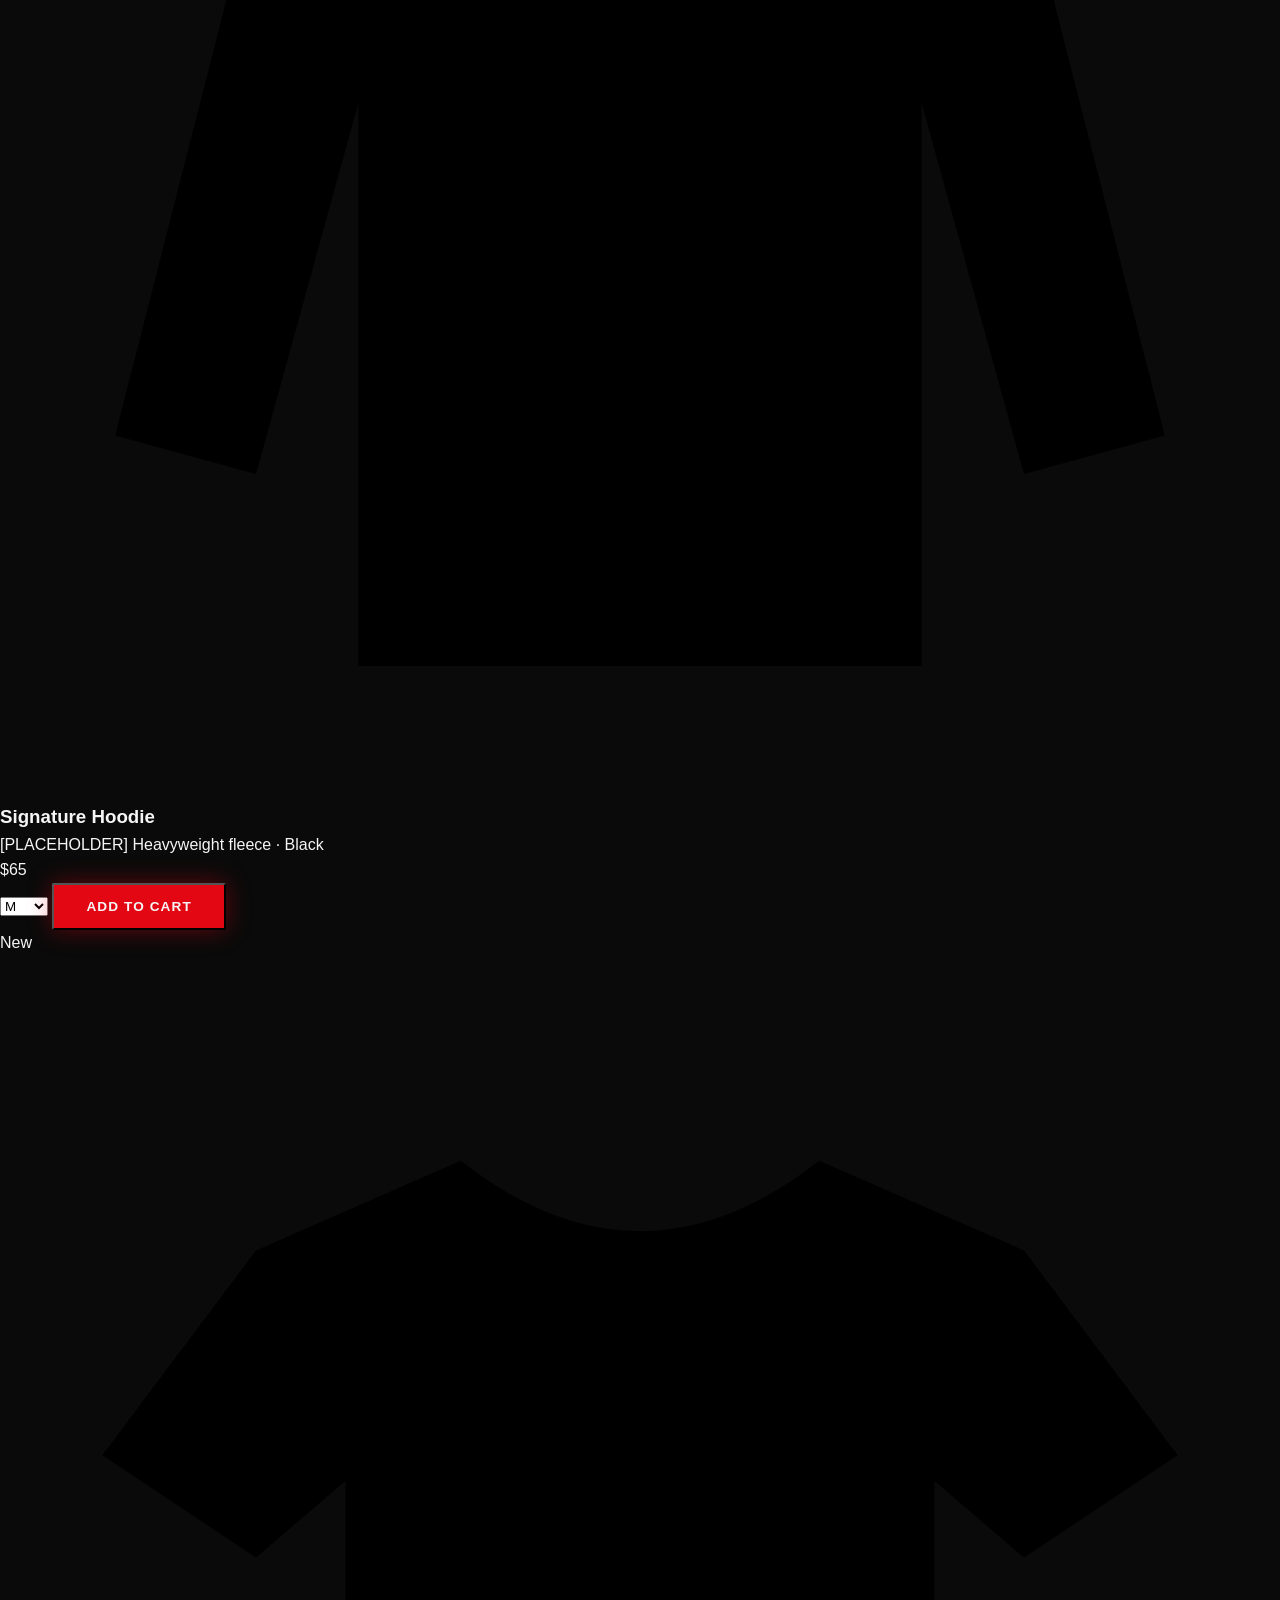
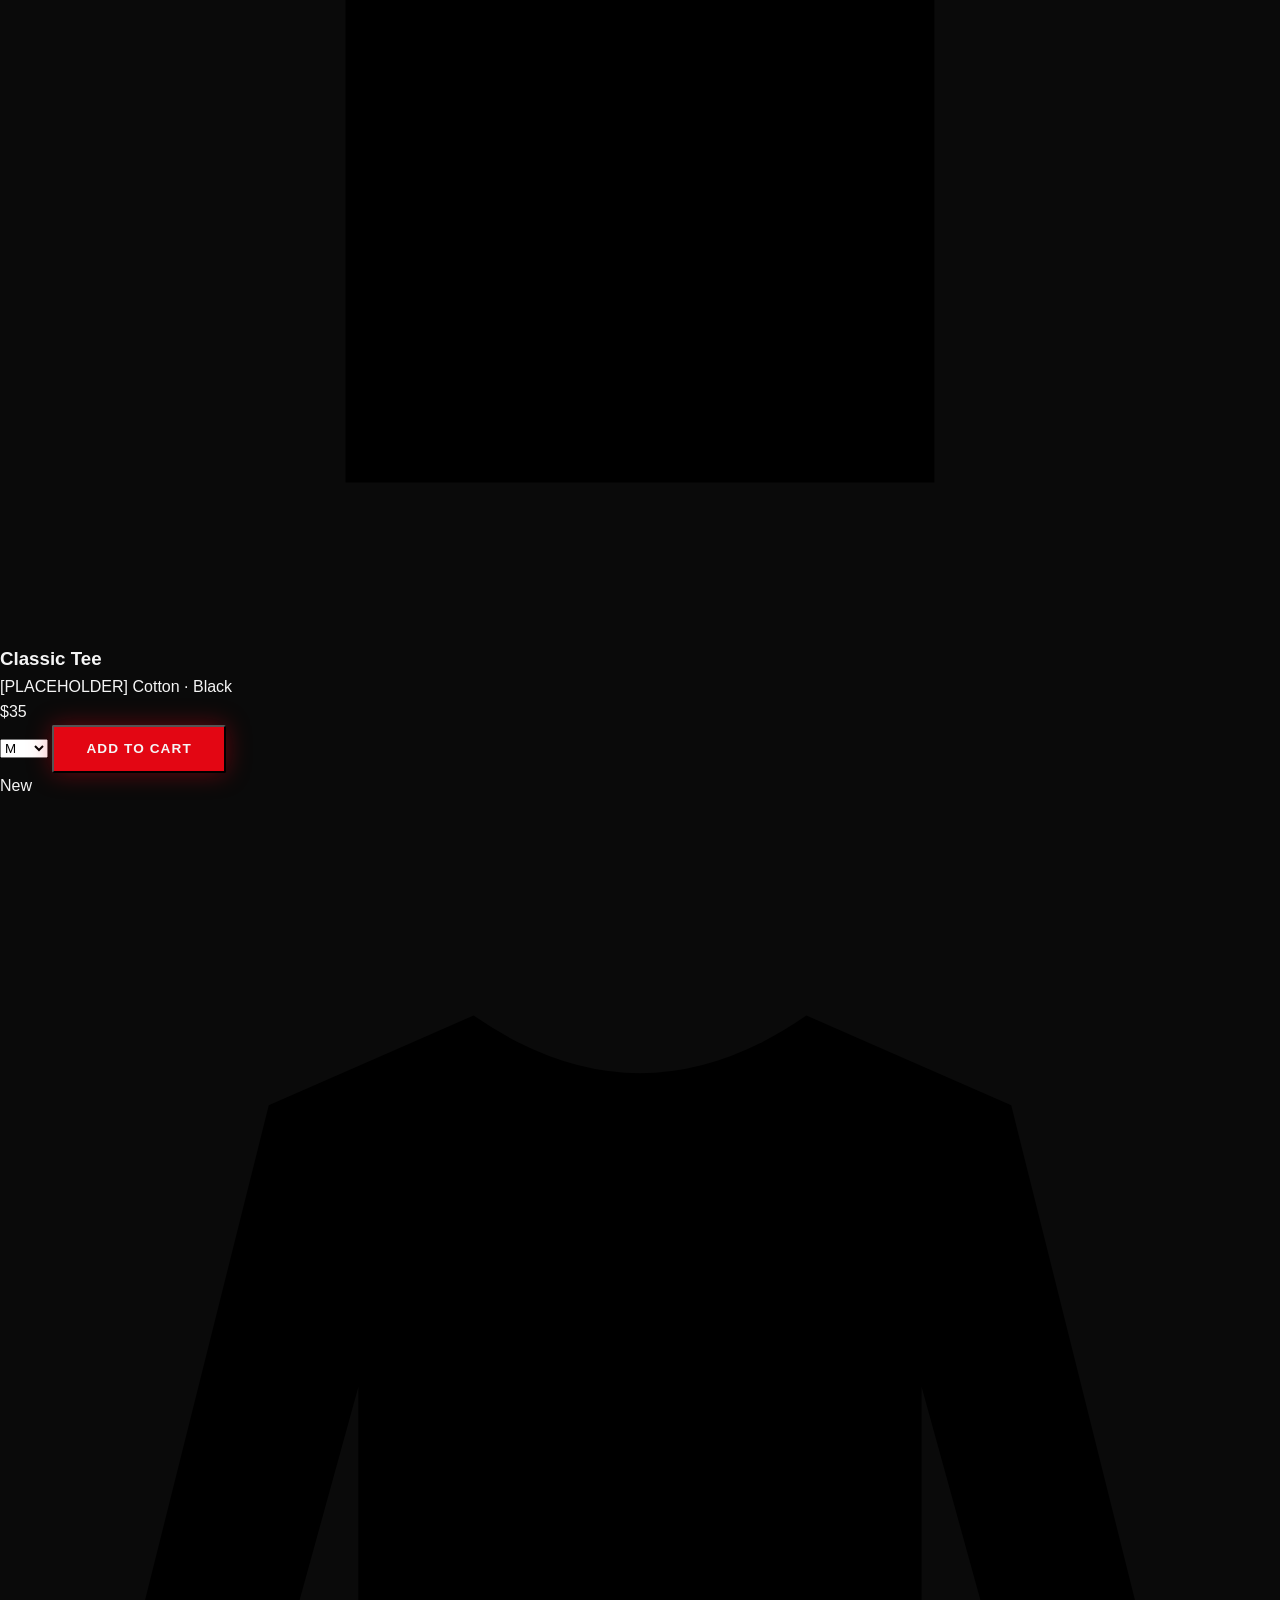
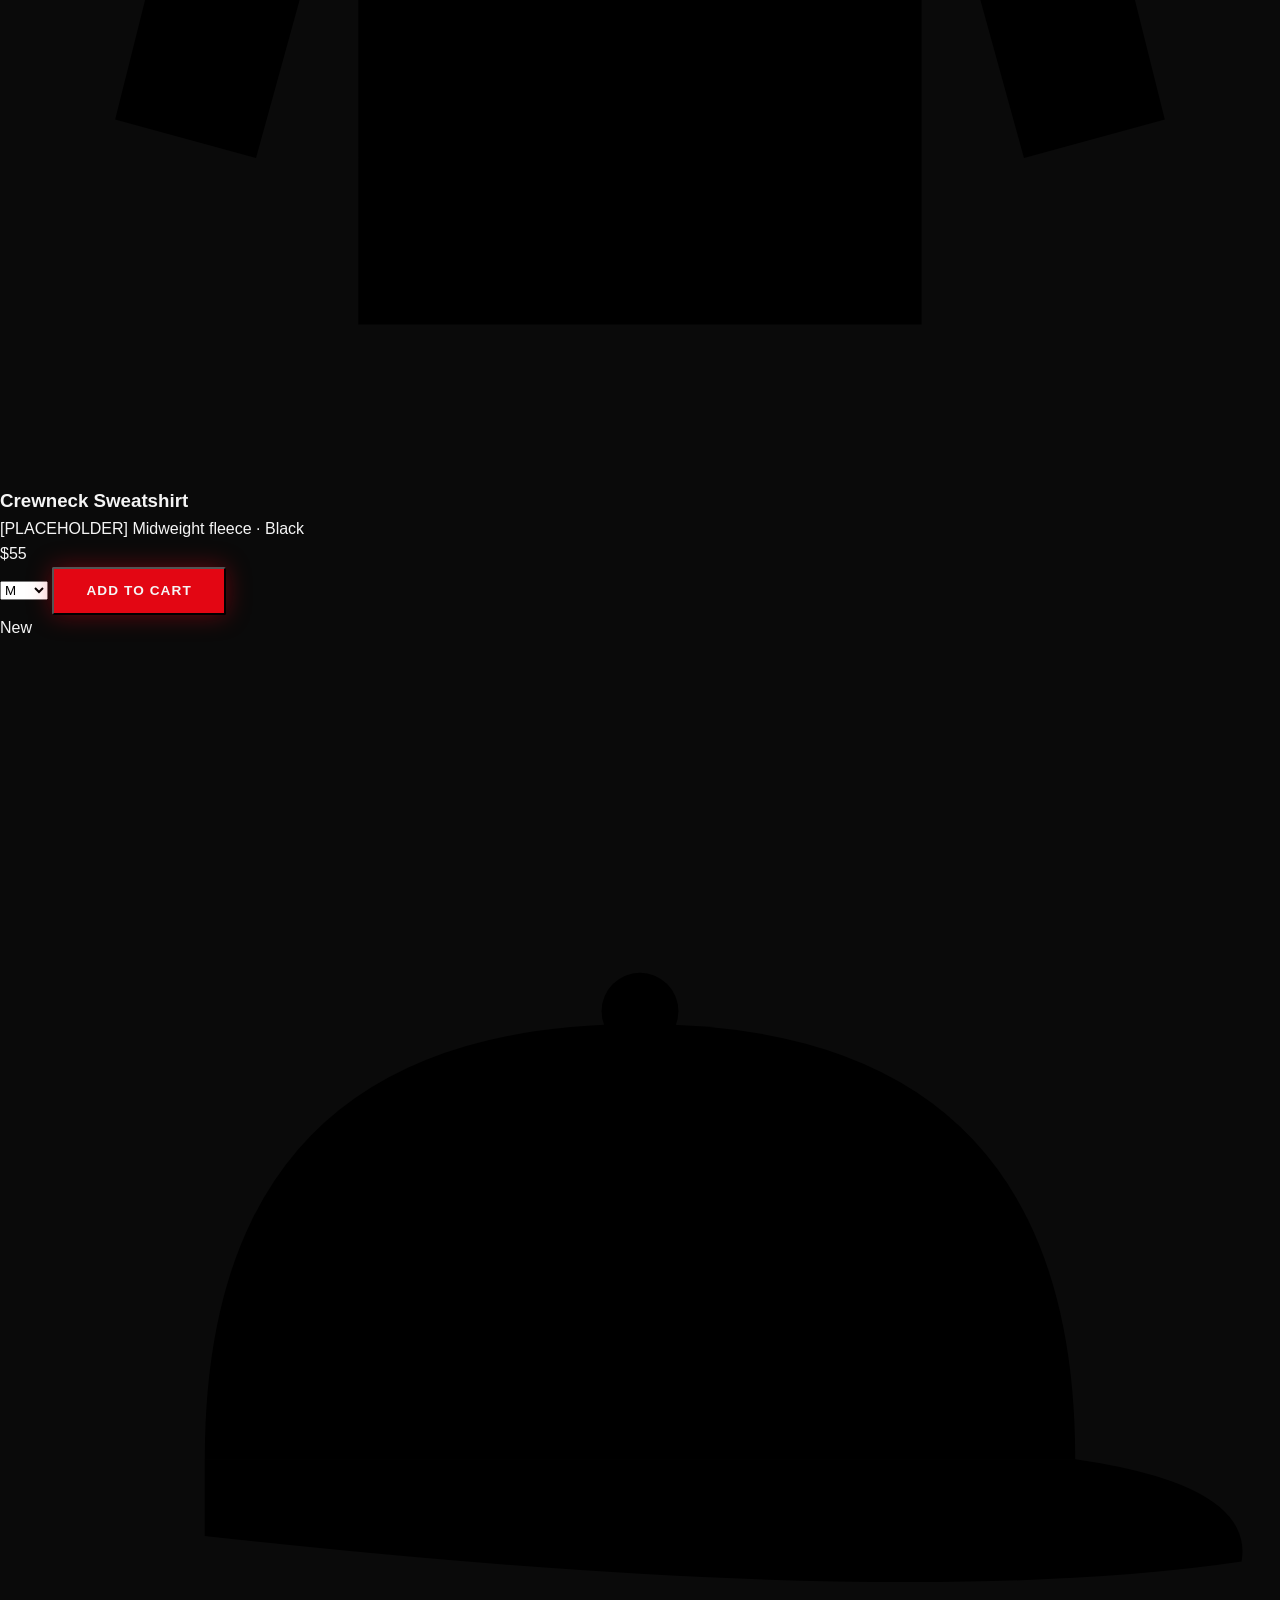
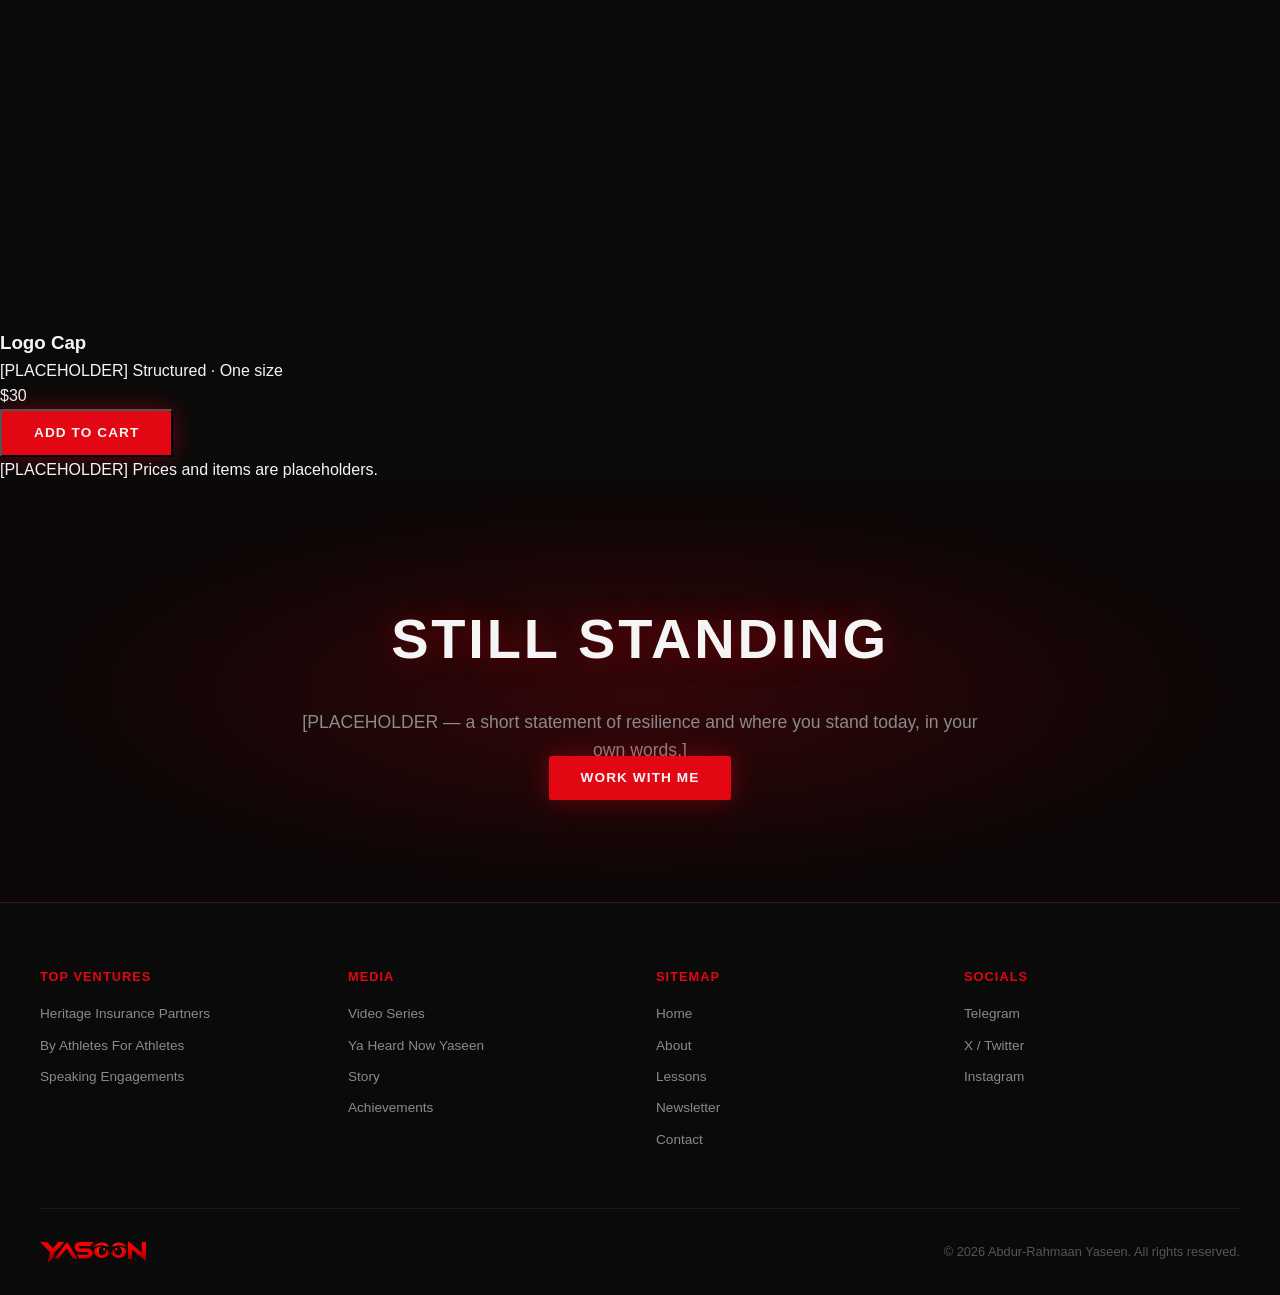
==== commit 6aaae505: "Add merch section with placeholder clothing Added a new merchandise section with various items inclu" ====
--- a/index.html
+++ b/index.html
@@ -87,6 +87,79 @@
   </div>
 </section>
 
+<section id="merch" class="merch">
+  <h2 class="section-title">Merch</h2>
+  <p class="merch-intro">[PLACEHOLDER — one line on the brand and what the gear stands for.]</p>
+  <div class="merch-grid">
+    <article class="merch-card">
+      <div class="merch-img">
+        <span class="merch-tag">New</span>
+        <svg viewBox="0 0 100 100" aria-hidden="true"><path d="M37 18 L21 25 L9 72 L20 75 L28 46 L28 90 L72 90 L72 46 L80 75 L91 72 L79 25 L63 18 Z"/><path d="M37 18 Q36 6 50 5 Q64 6 63 18 Q57 30 50 30 Q43 30 37 18 Z"/><path d="M38 68 L62 68 L66 82 L34 82 Z"/><path class="accent-line" d="M46 30 L45 44 M54 30 L55 44"/></svg>
+      </div>
+      <div class="merch-info">
+        <h3>Signature Hoodie</h3>
+        <p class="merch-meta">[PLACEHOLDER] Heavyweight fleece · Black</p>
+        <p class="merch-price">$65</p>
+        <div class="merch-buy">
+          <select class="merch-size" aria-label="Size for Signature Hoodie">
+            <option>S</option><option selected>M</option><option>L</option><option>XL</option><option>XXL</option>
+          </select>
+          <button type="button" class="btn btn-primary add-to-cart" data-id="hoodie" data-name="Signature Hoodie" data-price="65">Add to Cart</button>
+        </div>
+      </div>
+    </article>
+    <article class="merch-card">
+      <div class="merch-img">
+        <span class="merch-tag">New</span>
+        <svg viewBox="0 0 100 100" aria-hidden="true"><path d="M36 16 L20 23 L8 39 L20 47 L27 41 L27 88 L73 88 L73 41 L80 47 L92 39 L80 23 L64 16 Q50 27 36 16 Z"/><rect class="accent" x="56" y="33" width="10" height="3"/></svg>
+      </div>
+      <div class="merch-info">
+        <h3>Classic Tee</h3>
+        <p class="merch-meta">[PLACEHOLDER] Cotton · Black</p>
+        <p class="merch-price">$35</p>
+        <div class="merch-buy">
+          <select class="merch-size" aria-label="Size for Classic Tee">
+            <option>S</option><option selected>M</option><option>L</option><option>XL</option><option>XXL</option>
+          </select>
+          <button type="button" class="btn btn-primary add-to-cart" data-id="tee" data-name="Classic Tee" data-price="35">Add to Cart</button>
+        </div>
+      </div>
+    </article>
+    <article class="merch-card">
+      <div class="merch-img">
+        <span class="merch-tag">New</span>
+        <svg viewBox="0 0 100 100" aria-hidden="true"><path d="M37 17 L21 24 L9 72 L20 75 L28 46 L28 88 L72 88 L72 46 L80 75 L91 72 L79 24 L63 17 Q50 26 37 17 Z"/><path d="M28 82 L72 82"/><rect class="accent" x="56" y="34" width="10" height="3"/></svg>
+      </div>
+      <div class="merch-info">
+        <h3>Crewneck Sweatshirt</h3>
+        <p class="merch-meta">[PLACEHOLDER] Midweight fleece · Black</p>
+        <p class="merch-price">$55</p>
+        <div class="merch-buy">
+          <select class="merch-size" aria-label="Size for Crewneck Sweatshirt">
+            <option>S</option><option selected>M</option><option>L</option><option>XL</option><option>XXL</option>
+          </select>
+          <button type="button" class="btn btn-primary add-to-cart" data-id="crewneck" data-name="Crewneck Sweatshirt" data-price="55">Add to Cart</button>
+        </div>
+      </div>
+    </article>
+    <article class="merch-card">
+      <div class="merch-img">
+        <span class="merch-tag">New</span>
+        <svg viewBox="0 0 100 100" aria-hidden="true"><path d="M16 64 Q16 30 50 30 Q84 30 84 64 Z"/><path d="M16 64 L84 64 Q98 66 97 72 Q70 76 16 70 Z"/><path d="M50 30 Q42 46 40 64"/><circle cx="50" cy="29" r="3"/><rect class="accent" x="54" y="44" width="12" height="4"/></svg>
+      </div>
+      <div class="merch-info">
+        <h3>Logo Cap</h3>
+        <p class="merch-meta">[PLACEHOLDER] Structured · One size</p>
+        <p class="merch-price">$30</p>
+        <div class="merch-buy">
+          <button type="button" class="btn btn-primary add-to-cart" data-id="cap" data-name="Logo Cap" data-price="30">Add to Cart</button>
+        </div>
+      </div>
+    </article>
+  </div>
+  <p class="merch-fine">[PLACEHOLDER] Prices and items are placeholders.</p>
+</section>
+
 <section class="reaffirm">
   <div class="reaffirm-overlay"></div>
   <div class="reaffirm-content">
--- a/style.css
+++ b/style.css
@@ -303,6 +303,33 @@
 
 .platform-cta { display: inline-block; }
 
+.stat-list {
+  list-style: none;
+  margin-top: 0.5rem;
+  display: flex;
+  flex-direction: column;
+  gap: 0.6rem;
+}
+
+.stat-list li {
+  position: relative;
+  padding-left: 1.1rem;
+  color: var(--gray);
+  font-size: 0.92rem;
+  line-height: 1.5;
+}
+
+.stat-list li::before {
+  content: "";
+  position: absolute;
+  left: 0;
+  top: 0.55em;
+  width: 6px;
+  height: 6px;
+  border-radius: 50%;
+  background: var(--crimson);
+}
+
 /* Reaffirm */
 .reaffirm {
   position: relative;
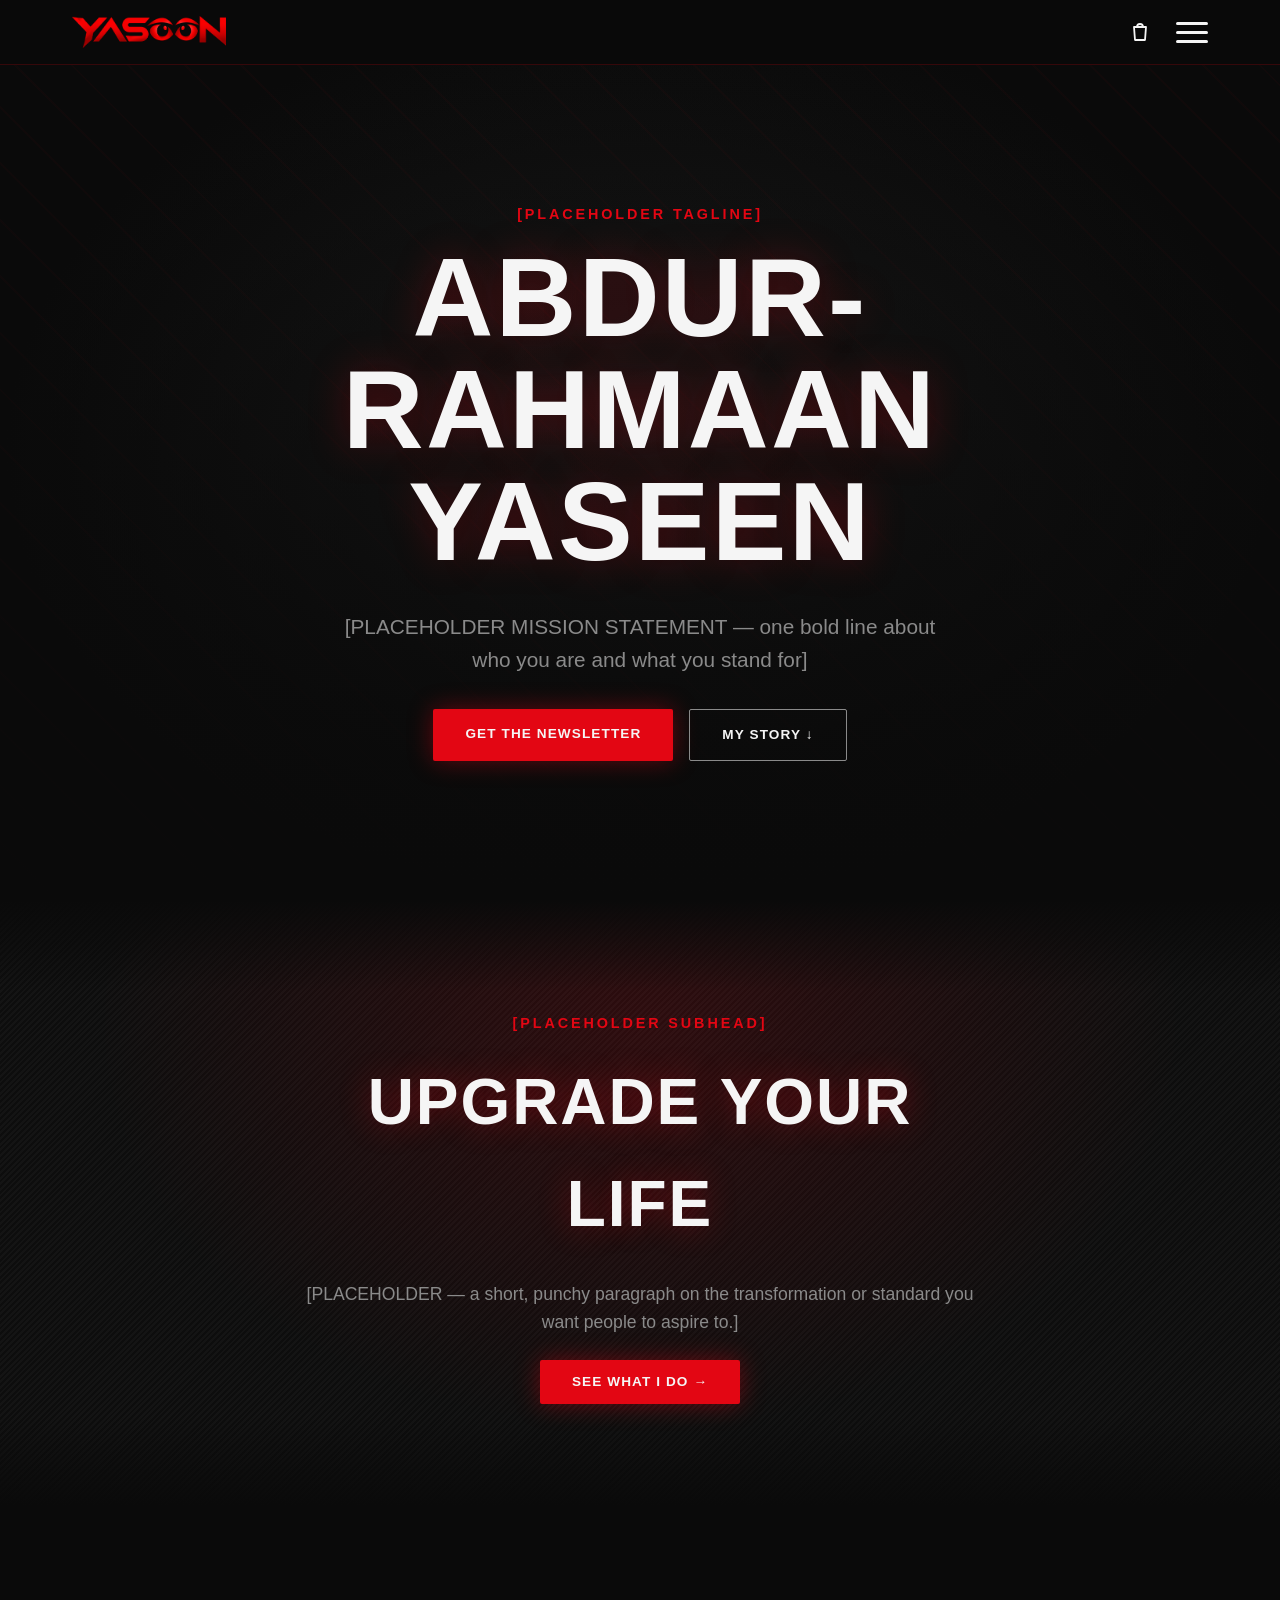
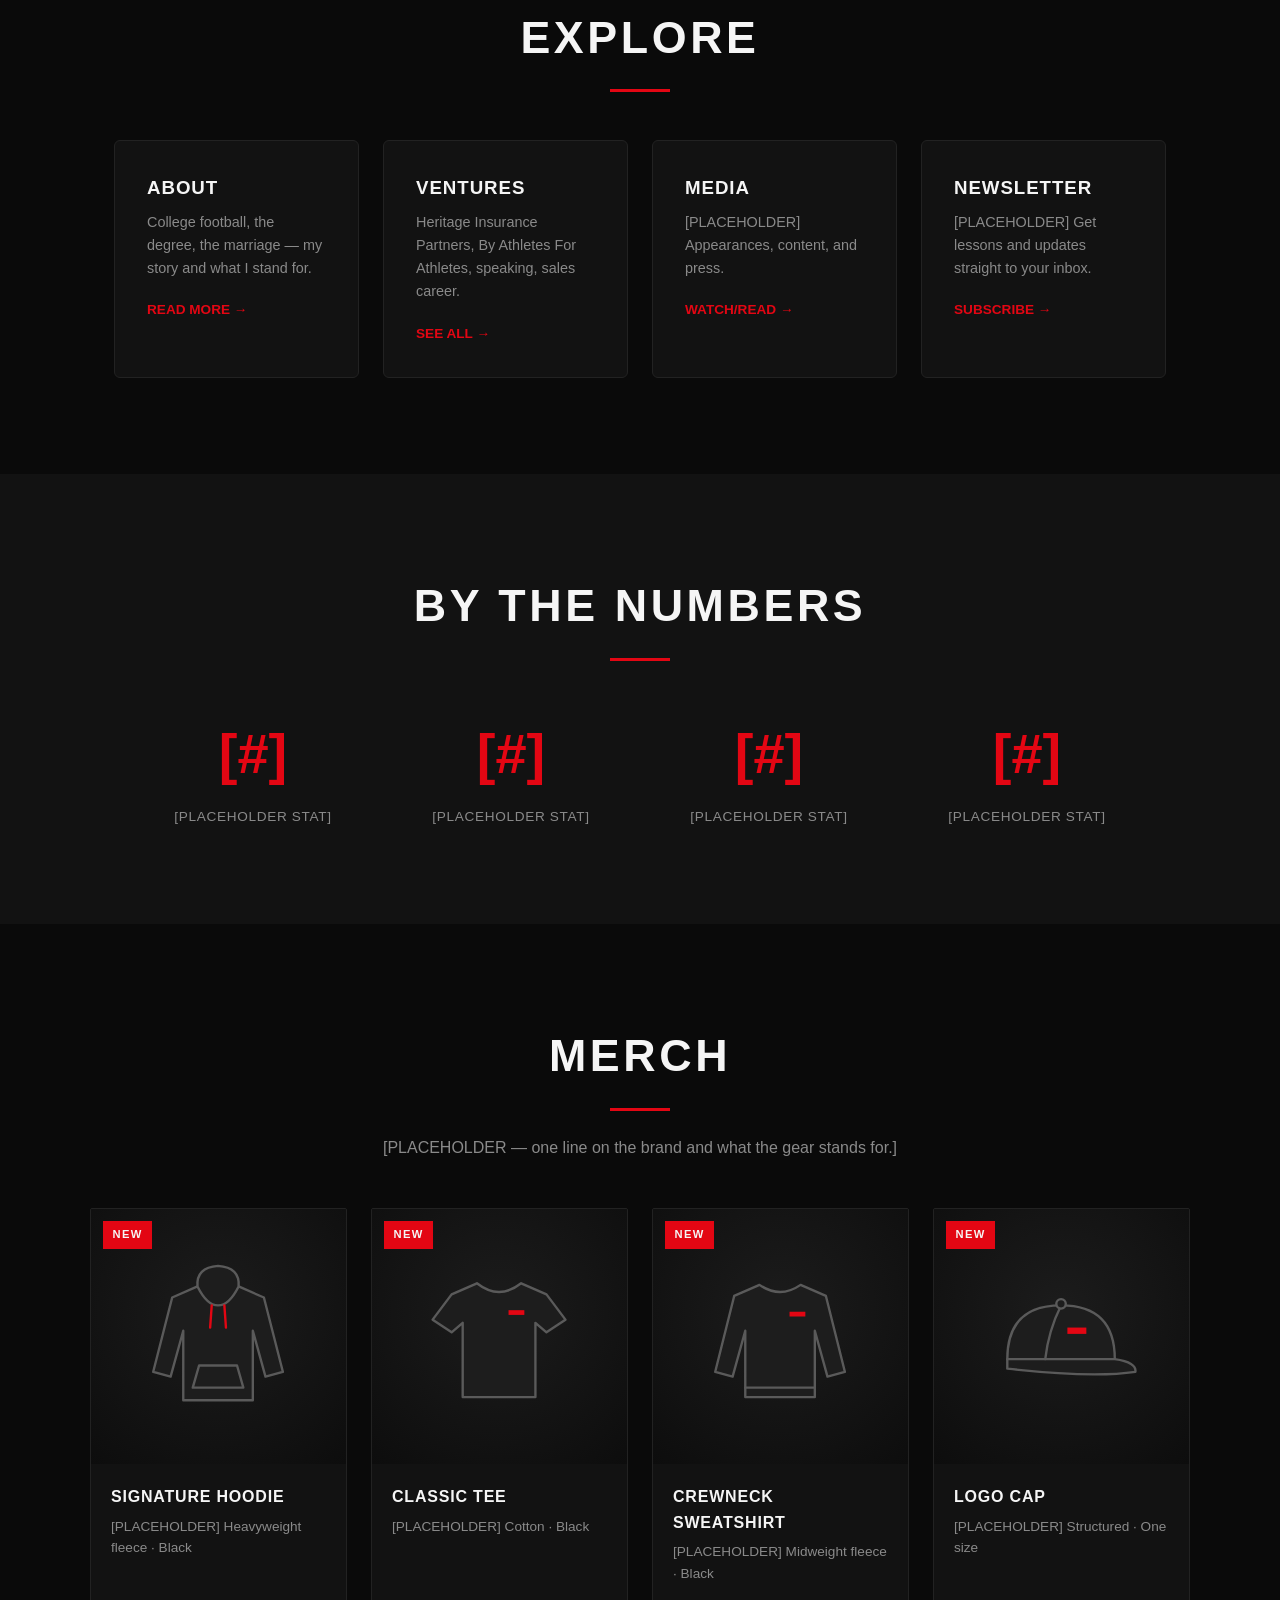
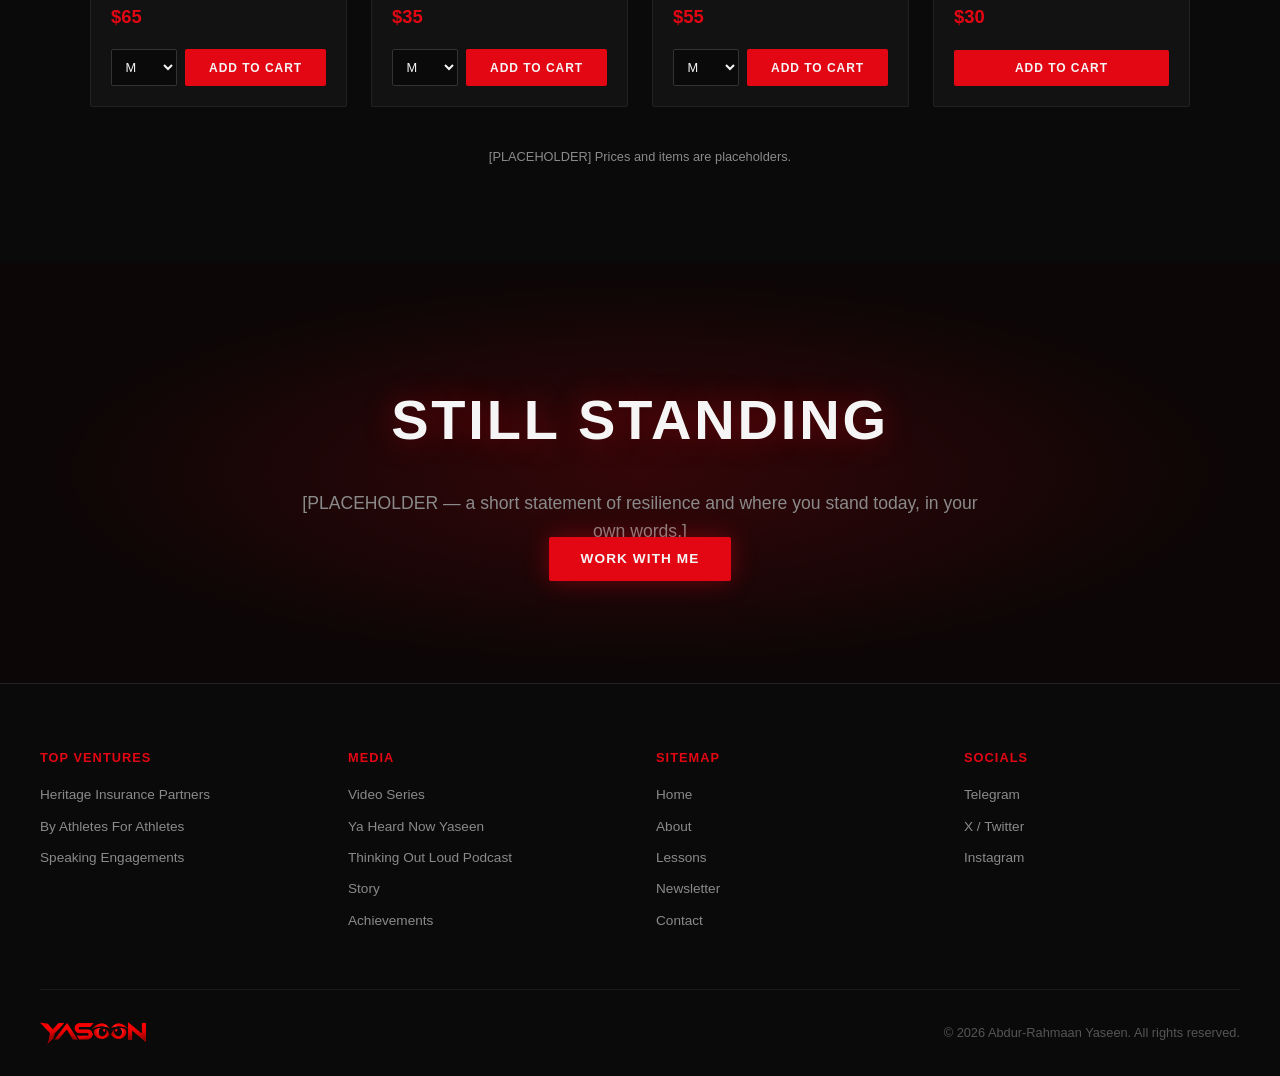
==== commit 7adbf1f9: "Add Thinking Out Loud Podcast to footer" ====
--- a/index.html
+++ b/index.html
@@ -181,6 +181,7 @@
       <h4>Media</h4>
       <a href="media.html">Video Series</a>
       <a href="https://rumble.com/yaheardnowyaseen" target="_blank" rel="noopener">Ya Heard Now Yaseen</a>
+      <a href="media.html#thinking-out-loud">Thinking Out Loud Podcast</a>
       <a href="about.html">Story</a>
       <a href="index.html#achievements">Achievements</a>
     </div>
--- a/style.css
+++ b/style.css
@@ -862,3 +862,356 @@
   .footer-bottom { flex-direction: column; text-align: center; }
   .contact-page { grid-template-columns: 1fr; }
 }
+
+/* Merch (home) */
+.merch {
+  background: var(--black);
+  padding: 6rem 1.5rem;
+}
+
+.merch-intro {
+  max-width: 620px;
+  margin: -1.5rem auto 3rem;
+  text-align: center;
+  color: var(--gray);
+  line-height: 1.6;
+}
+
+.merch-grid {
+  max-width: 1100px;
+  margin: 0 auto;
+  display: grid;
+  grid-template-columns: repeat(auto-fit, minmax(230px, 1fr));
+  gap: 1.5rem;
+}
+
+.merch-card {
+  background: var(--dark);
+  border: 1px solid #222;
+  border-radius: 2px;
+  overflow: hidden;
+  display: flex;
+  flex-direction: column;
+  transition: transform 0.2s, border-color 0.2s;
+}
+
+.merch-card:hover {
+  transform: translateY(-4px);
+  border-color: var(--crimson);
+}
+
+.merch-img {
+  position: relative;
+  aspect-ratio: 1 / 1;
+  background: radial-gradient(circle at 50% 40%, #1c1c1c, #0d0d0d);
+  display: flex;
+  align-items: center;
+  justify-content: center;
+}
+
+.merch-img svg {
+  width: 62%;
+  height: auto;
+  fill: #1d1d1d;
+  stroke: #5a5a5a;
+  stroke-width: 1.5;
+  stroke-linejoin: round;
+  stroke-linecap: round;
+}
+
+.merch-img .accent { fill: var(--crimson); stroke: none; }
+.merch-img .accent-line { fill: none; stroke: var(--crimson); }
+
+.merch-tag {
+  position: absolute;
+  top: 0.75rem;
+  left: 0.75rem;
+  background: var(--crimson);
+  color: var(--white);
+  font-size: 0.7rem;
+  font-weight: 700;
+  letter-spacing: 0.12em;
+  text-transform: uppercase;
+  padding: 0.3rem 0.6rem;
+}
+
+.merch-info {
+  padding: 1.25rem;
+  display: flex;
+  flex-direction: column;
+  gap: 0.35rem;
+  flex: 1;
+}
+
+.merch-info h3 {
+  font-size: 1rem;
+  text-transform: uppercase;
+  letter-spacing: 0.05em;
+}
+
+.merch-meta {
+  color: var(--gray);
+  font-size: 0.85rem;
+}
+
+.merch-price {
+  margin-top: auto;
+  padding-top: 0.75rem;
+  font-weight: 900;
+  color: var(--crimson);
+  font-size: 1.15rem;
+}
+
+.merch-buy {
+  display: flex;
+  gap: 0.5rem;
+  margin-top: 0.75rem;
+}
+
+.merch-size {
+  background: var(--black);
+  color: var(--white);
+  border: 1px solid #333;
+  border-radius: 2px;
+  padding: 0.55rem 0.6rem;
+  font: inherit;
+  font-size: 0.8rem;
+  cursor: pointer;
+}
+
+.merch-buy .btn {
+  flex: 1;
+  border: none;
+  cursor: pointer;
+  font-family: inherit;
+  padding: 0.7rem 1rem;
+  font-size: 0.75rem;
+  box-shadow: none;
+}
+
+.merch-fine {
+  text-align: center;
+  color: var(--gray);
+  font-size: 0.8rem;
+  margin-top: 2.5rem;
+}
+
+/* Cart */
+.cart-btn {
+  position: relative;
+  margin-left: auto;
+  margin-right: 1.25rem;
+  background: none;
+  border: none;
+  color: var(--white);
+  cursor: pointer;
+  padding: 4px;
+  display: inline-flex;
+}
+
+.cart-btn:hover { color: var(--crimson); }
+
+.cart-btn svg {
+  width: 24px;
+  height: 24px;
+  fill: none;
+  stroke: currentColor;
+  stroke-width: 1.8;
+  stroke-linejoin: round;
+  stroke-linecap: round;
+}
+
+.cart-count {
+  position: absolute;
+  top: -4px;
+  right: -6px;
+  min-width: 18px;
+  height: 18px;
+  padding: 0 4px;
+  border-radius: 9px;
+  background: var(--crimson);
+  color: var(--white);
+  font-size: 0.7rem;
+  font-weight: 700;
+  line-height: 18px;
+  text-align: center;
+  display: none;
+}
+
+.cart-btn.has-items .cart-count { display: block; }
+.cart-btn.bump { animation: cart-bump 0.4s ease; }
+
+@keyframes cart-bump {
+  40% { transform: scale(1.25); }
+}
+
+.cart-overlay {
+  position: fixed;
+  inset: 0;
+  background: rgba(0,0,0,0.6);
+  opacity: 0;
+  pointer-events: none;
+  transition: opacity 0.25s;
+  z-index: 190;
+}
+
+.cart-drawer {
+  position: fixed;
+  top: 0; right: 0; bottom: 0;
+  width: min(400px, 100%);
+  background: var(--dark);
+  border-left: 1px solid rgba(227,6,19,0.3);
+  z-index: 200;
+  display: flex;
+  flex-direction: column;
+  transform: translateX(100%);
+  transition: transform 0.3s ease;
+}
+
+body.cart-open { overflow: hidden; }
+body.cart-open .cart-overlay { opacity: 1; pointer-events: auto; }
+body.cart-open .cart-drawer { transform: none; }
+
+.cart-head {
+  display: flex;
+  justify-content: space-between;
+  align-items: center;
+  padding: 1.25rem 1.5rem;
+  border-bottom: 1px solid #222;
+}
+
+.cart-head h3 {
+  text-transform: uppercase;
+  letter-spacing: 0.08em;
+  font-size: 1rem;
+}
+
+.cart-close {
+  background: none;
+  border: none;
+  color: var(--white);
+  font-size: 1.8rem;
+  line-height: 1;
+  cursor: pointer;
+}
+
+.cart-close:hover { color: var(--crimson); }
+
+.cart-items {
+  flex: 1;
+  overflow-y: auto;
+  padding: 0.5rem 1.5rem;
+}
+
+.cart-empty {
+  color: var(--gray);
+  text-align: center;
+  margin-top: 3rem;
+}
+
+.cart-item {
+  display: grid;
+  grid-template-columns: 1fr auto auto auto;
+  gap: 0.75rem;
+  align-items: center;
+  padding: 1rem 0;
+  border-bottom: 1px solid #222;
+}
+
+.cart-item-info strong {
+  display: block;
+  font-size: 0.9rem;
+  text-transform: uppercase;
+  letter-spacing: 0.04em;
+}
+
+.cart-item-meta {
+  color: var(--gray);
+  font-size: 0.8rem;
+}
+
+.cart-qty {
+  display: inline-flex;
+  align-items: center;
+  border: 1px solid #333;
+}
+
+.cart-qty button {
+  background: none;
+  border: none;
+  color: var(--white);
+  width: 28px;
+  height: 28px;
+  cursor: pointer;
+  font-size: 1rem;
+}
+
+.cart-qty button:hover { color: var(--crimson); }
+
+.cart-qty span {
+  min-width: 22px;
+  text-align: center;
+  font-size: 0.85rem;
+}
+
+.cart-line {
+  font-weight: 700;
+  font-size: 0.9rem;
+  min-width: 62px;
+  text-align: right;
+}
+
+.cart-remove {
+  background: none;
+  border: none;
+  color: var(--gray);
+  font-size: 1.2rem;
+  cursor: pointer;
+}
+
+.cart-remove:hover { color: var(--crimson); }
+
+.cart-foot {
+  padding: 1.25rem 1.5rem;
+  border-top: 1px solid #222;
+  display: flex;
+  flex-direction: column;
+  gap: 1rem;
+}
+
+.cart-subtotal {
+  display: flex;
+  justify-content: space-between;
+  align-items: baseline;
+  text-transform: uppercase;
+  letter-spacing: 0.06em;
+  font-size: 0.9rem;
+}
+
+.cart-subtotal strong {
+  color: var(--crimson);
+  font-size: 1.1rem;
+}
+
+.cart-checkout {
+  width: 100%;
+  border: none;
+  cursor: pointer;
+  font-family: inherit;
+  text-align: center;
+}
+
+.cart-checkout:disabled {
+  opacity: 0.4;
+  cursor: not-allowed;
+  box-shadow: none;
+  transform: none;
+}
+
+.cart-note {
+  color: var(--gray);
+  font-size: 0.82rem;
+  line-height: 1.5;
+}
+
+.cart-note a { color: var(--crimson); }
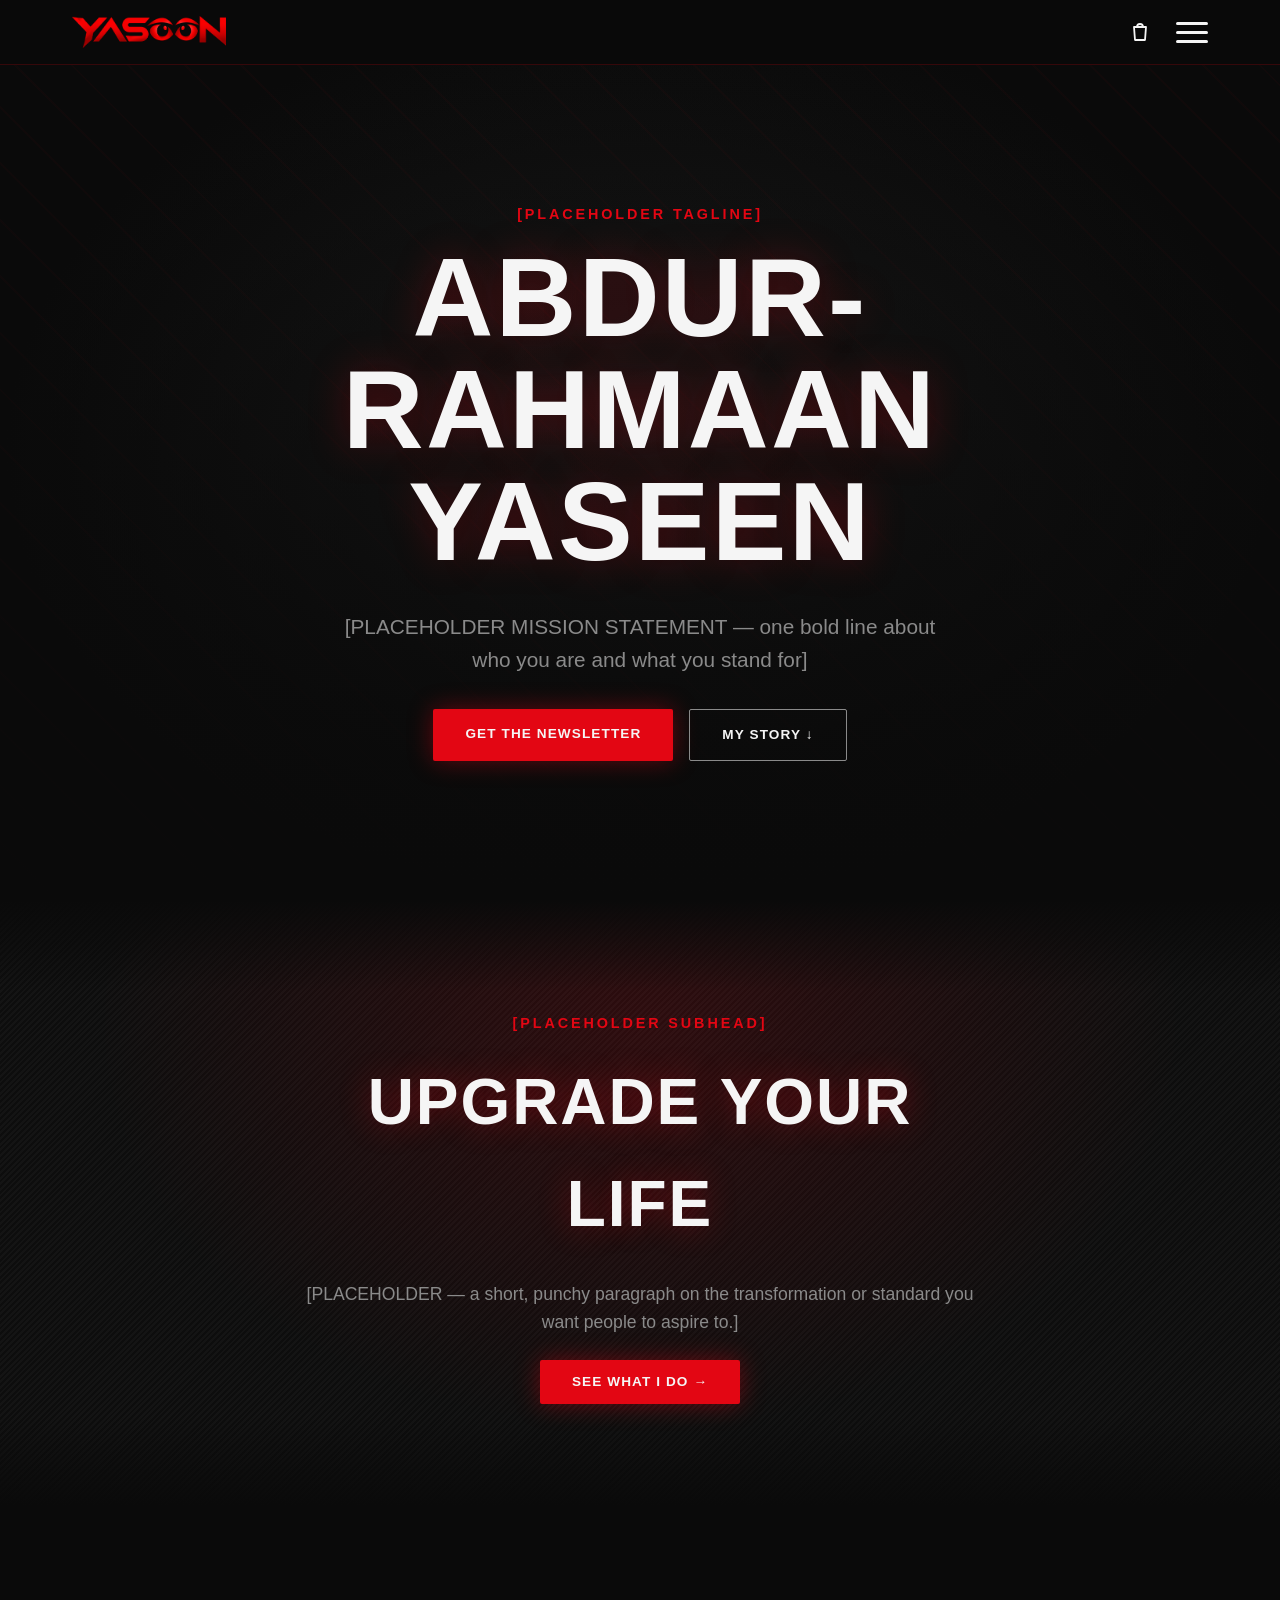
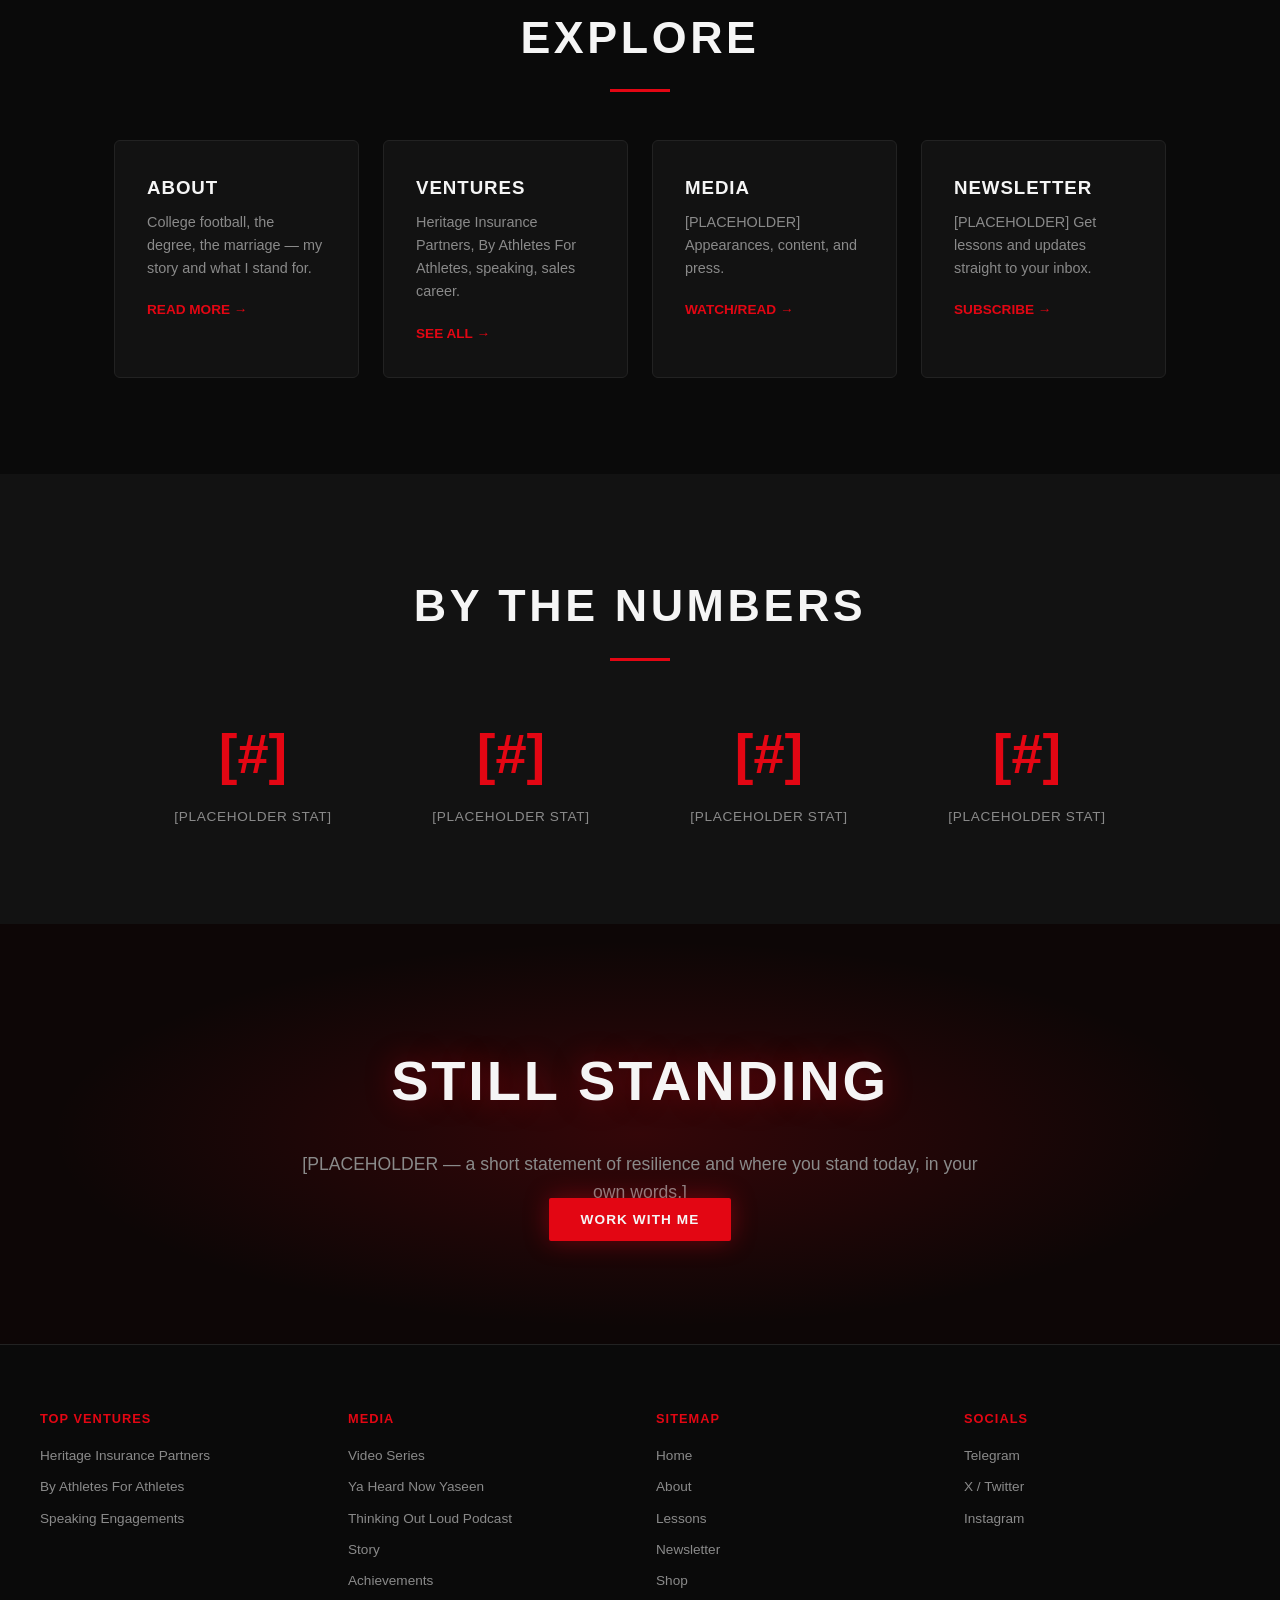
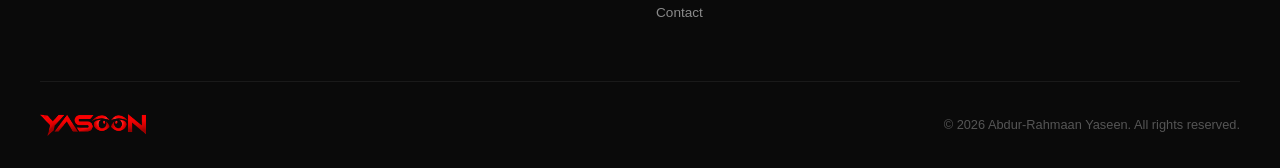
==== commit 335a7bda: "Move merch to Shop page; add Shop to nav and footer" ====
--- a/index.html
+++ b/index.html
@@ -22,6 +22,7 @@
       <a href="lessons.html">Lessons</a>
       <a href="ventures.html">Ventures</a>
       <a href="media.html">Media</a>
+      <a href="shop.html">Shop</a>
       <a href="newsletter.html">Newsletter</a>
       <a href="contact.html" class="cta-link">Contact</a>
     </nav>
@@ -87,79 +88,6 @@
   </div>
 </section>
 
-<section id="merch" class="merch">
-  <h2 class="section-title">Merch</h2>
-  <p class="merch-intro">[PLACEHOLDER — one line on the brand and what the gear stands for.]</p>
-  <div class="merch-grid">
-    <article class="merch-card">
-      <div class="merch-img">
-        <span class="merch-tag">New</span>
-        <svg viewBox="0 0 100 100" aria-hidden="true"><path d="M37 18 L21 25 L9 72 L20 75 L28 46 L28 90 L72 90 L72 46 L80 75 L91 72 L79 25 L63 18 Z"/><path d="M37 18 Q36 6 50 5 Q64 6 63 18 Q57 30 50 30 Q43 30 37 18 Z"/><path d="M38 68 L62 68 L66 82 L34 82 Z"/><path class="accent-line" d="M46 30 L45 44 M54 30 L55 44"/></svg>
-      </div>
-      <div class="merch-info">
-        <h3>Signature Hoodie</h3>
-        <p class="merch-meta">[PLACEHOLDER] Heavyweight fleece · Black</p>
-        <p class="merch-price">$65</p>
-        <div class="merch-buy">
-          <select class="merch-size" aria-label="Size for Signature Hoodie">
-            <option>S</option><option selected>M</option><option>L</option><option>XL</option><option>XXL</option>
-          </select>
-          <button type="button" class="btn btn-primary add-to-cart" data-id="hoodie" data-name="Signature Hoodie" data-price="65">Add to Cart</button>
-        </div>
-      </div>
-    </article>
-    <article class="merch-card">
-      <div class="merch-img">
-        <span class="merch-tag">New</span>
-        <svg viewBox="0 0 100 100" aria-hidden="true"><path d="M36 16 L20 23 L8 39 L20 47 L27 41 L27 88 L73 88 L73 41 L80 47 L92 39 L80 23 L64 16 Q50 27 36 16 Z"/><rect class="accent" x="56" y="33" width="10" height="3"/></svg>
-      </div>
-      <div class="merch-info">
-        <h3>Classic Tee</h3>
-        <p class="merch-meta">[PLACEHOLDER] Cotton · Black</p>
-        <p class="merch-price">$35</p>
-        <div class="merch-buy">
-          <select class="merch-size" aria-label="Size for Classic Tee">
-            <option>S</option><option selected>M</option><option>L</option><option>XL</option><option>XXL</option>
-          </select>
-          <button type="button" class="btn btn-primary add-to-cart" data-id="tee" data-name="Classic Tee" data-price="35">Add to Cart</button>
-        </div>
-      </div>
-    </article>
-    <article class="merch-card">
-      <div class="merch-img">
-        <span class="merch-tag">New</span>
-        <svg viewBox="0 0 100 100" aria-hidden="true"><path d="M37 17 L21 24 L9 72 L20 75 L28 46 L28 88 L72 88 L72 46 L80 75 L91 72 L79 24 L63 17 Q50 26 37 17 Z"/><path d="M28 82 L72 82"/><rect class="accent" x="56" y="34" width="10" height="3"/></svg>
-      </div>
-      <div class="merch-info">
-        <h3>Crewneck Sweatshirt</h3>
-        <p class="merch-meta">[PLACEHOLDER] Midweight fleece · Black</p>
-        <p class="merch-price">$55</p>
-        <div class="merch-buy">
-          <select class="merch-size" aria-label="Size for Crewneck Sweatshirt">
-            <option>S</option><option selected>M</option><option>L</option><option>XL</option><option>XXL</option>
-          </select>
-          <button type="button" class="btn btn-primary add-to-cart" data-id="crewneck" data-name="Crewneck Sweatshirt" data-price="55">Add to Cart</button>
-        </div>
-      </div>
-    </article>
-    <article class="merch-card">
-      <div class="merch-img">
-        <span class="merch-tag">New</span>
-        <svg viewBox="0 0 100 100" aria-hidden="true"><path d="M16 64 Q16 30 50 30 Q84 30 84 64 Z"/><path d="M16 64 L84 64 Q98 66 97 72 Q70 76 16 70 Z"/><path d="M50 30 Q42 46 40 64"/><circle cx="50" cy="29" r="3"/><rect class="accent" x="54" y="44" width="12" height="4"/></svg>
-      </div>
-      <div class="merch-info">
-        <h3>Logo Cap</h3>
-        <p class="merch-meta">[PLACEHOLDER] Structured · One size</p>
-        <p class="merch-price">$30</p>
-        <div class="merch-buy">
-          <button type="button" class="btn btn-primary add-to-cart" data-id="cap" data-name="Logo Cap" data-price="30">Add to Cart</button>
-        </div>
-      </div>
-    </article>
-  </div>
-  <p class="merch-fine">[PLACEHOLDER] Prices and items are placeholders.</p>
-</section>
-
 <section class="reaffirm">
   <div class="reaffirm-overlay"></div>
   <div class="reaffirm-content">
@@ -191,6 +119,7 @@
       <a href="about.html">About</a>
       <a href="lessons.html">Lessons</a>
       <a href="newsletter.html">Newsletter</a>
+      <a href="shop.html">Shop</a>
       <a href="contact.html">Contact</a>
     </div>
     <div class="footer-col">
